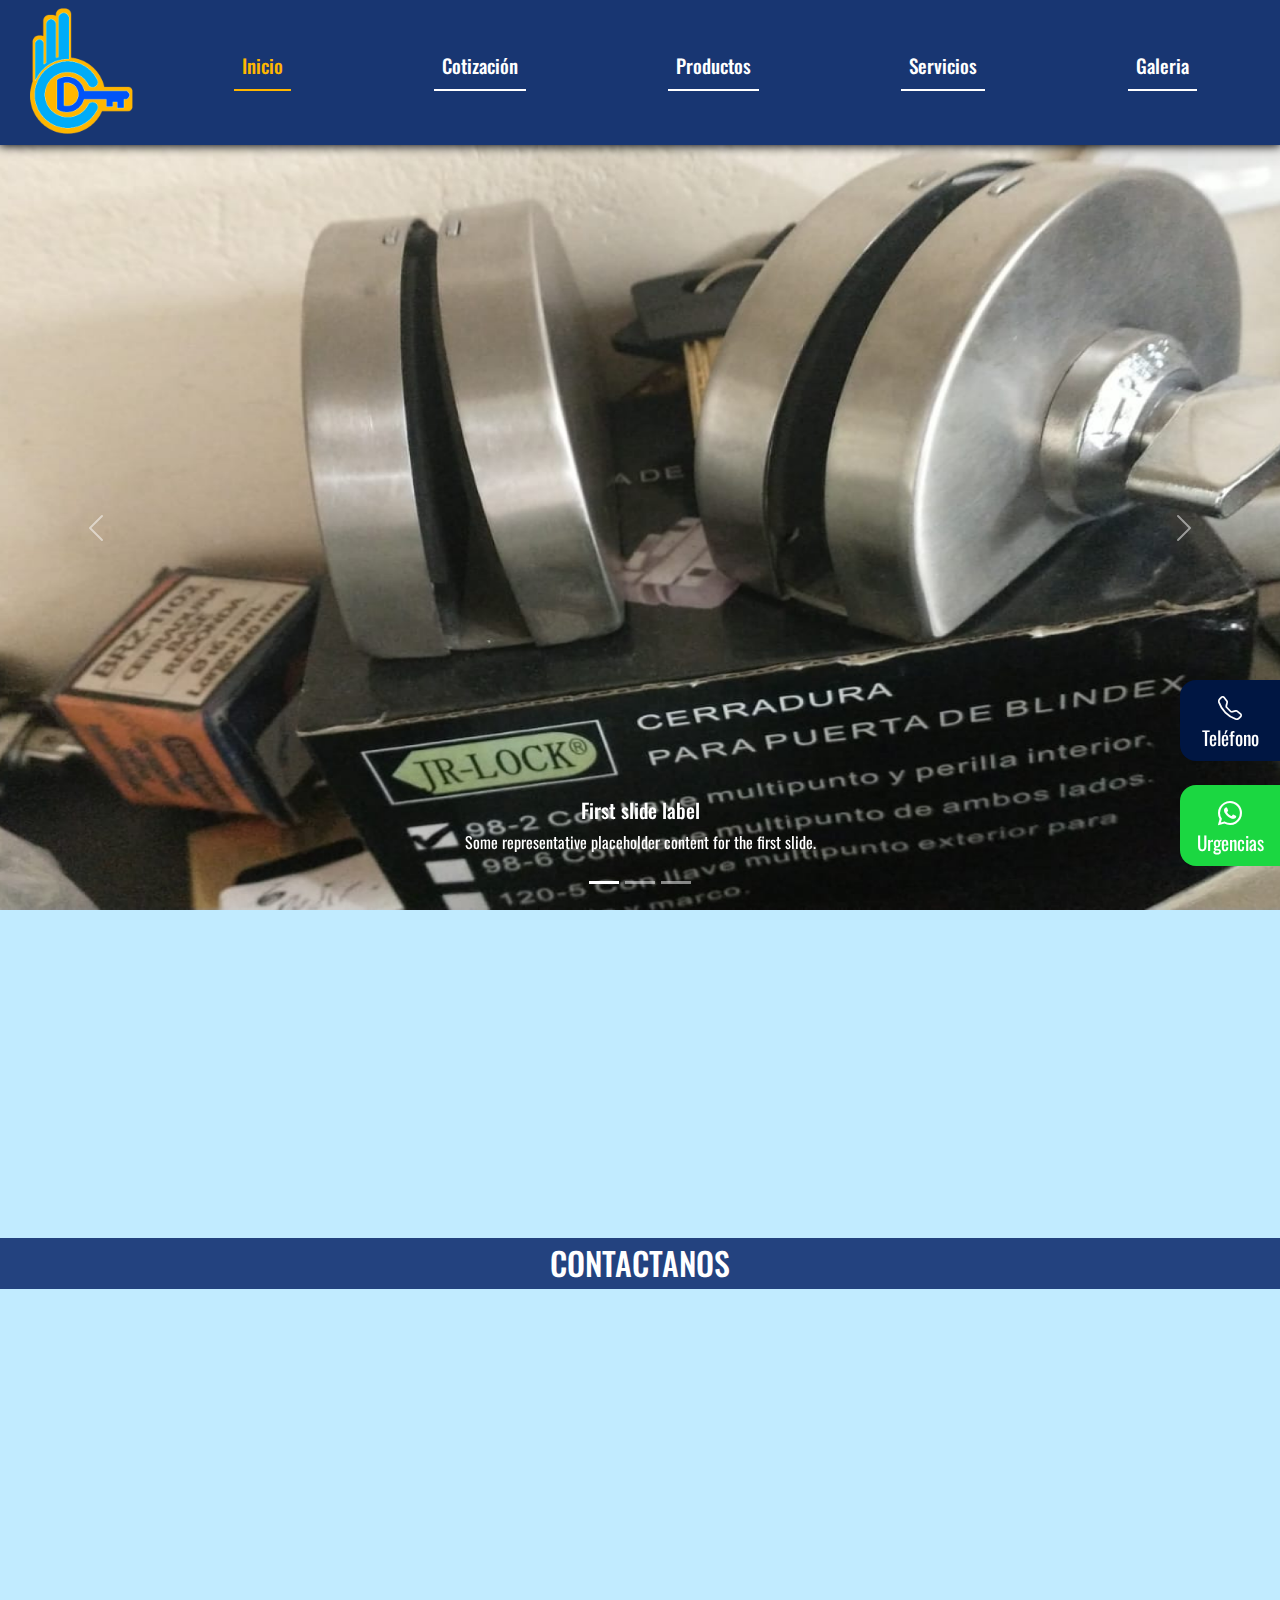
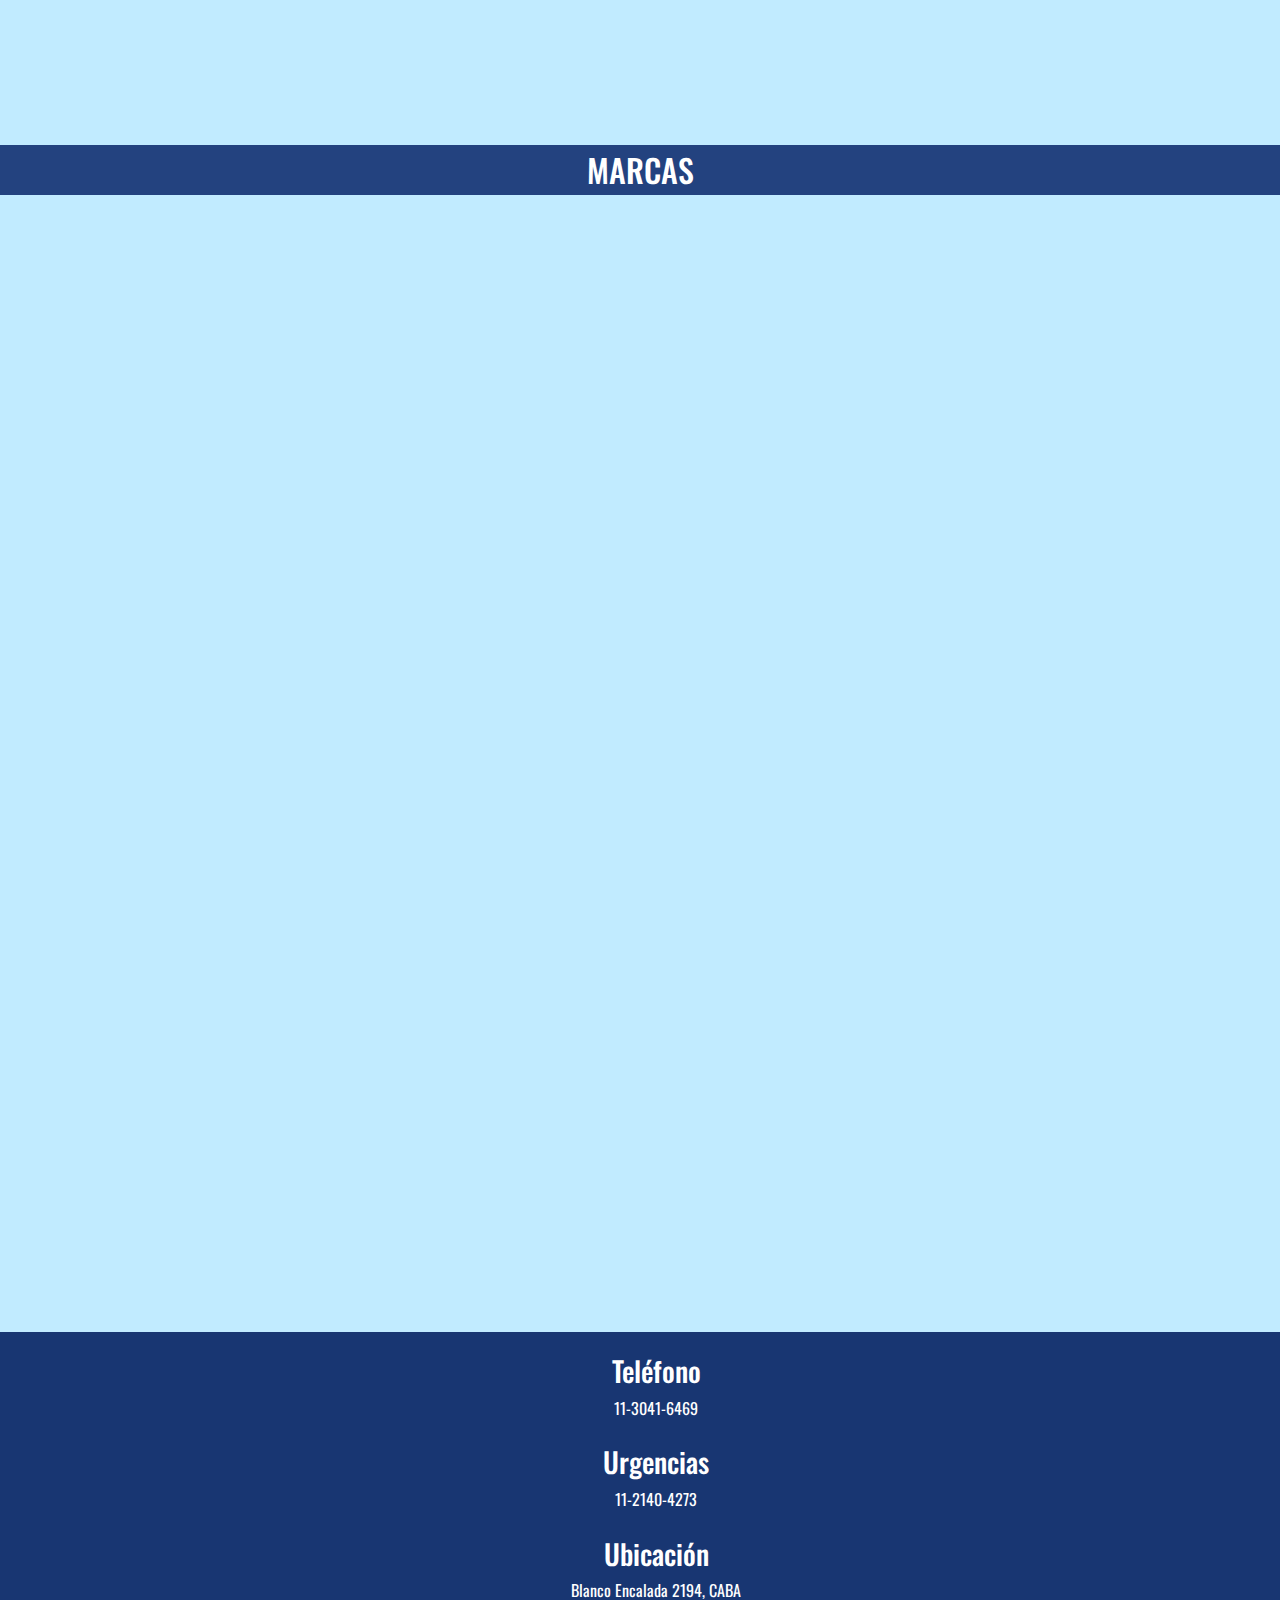
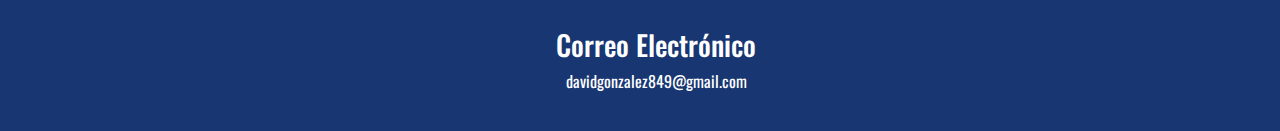
==== index.html @ 732ba593 "Index HTML+CSS+BOOTSTRAP" ====
<!DOCTYPE html>
<html lang="en">
<head>
    <meta charset="UTF-8">
    <meta http-equiv="X-UA-Compatible" content="IE=edge">
    <meta name="viewport" content="width=device-width, initial-scale=1.0">
    <link rel="stylesheet" href="https://cdn.jsdelivr.net/npm/bootstrap-icons@1.9.1/font/bootstrap-icons.css">
    <link rel="preconnect" href="https://fonts.googleapis.com">
    <link rel="preconnect" href="https://fonts.gstatic.com" crossorigin>
    <link href="https://fonts.googleapis.com/css2?family=Oswald:wght@200;300;400;500;600;700&display=swap" rel="stylesheet">
    <link href="https://unpkg.com/aos@2.3.1/dist/aos.css" rel="stylesheet">
    <link rel="stylesheet" href="https://cdn.jsdelivr.net/npm/bootstrap@5.2.0/dist/css/bootstrap.min.css">
    <link rel="stylesheet" href="./style/style.css">
    <title>Cerrajeria David - 24 hs</title>
</head>
<body>
    <!-- <header>
        <div class="nav container-fluid">
            <nav class="navbar row">
                <div class="navbar__logo col">
                    <a href="#">
                        <img src="./images/logocerrajeria.png" alt="Cerrajería David" class="logo">
                    </a>
                </div>
                <ul class="navbar__menu col">
                    <li class="navbar__menu__page"><a href="#">Inicio</a></li>
                    <li class="navbar__menu__page"><a href="./pages/cotizacion.html">Cotización</a></li>
                    <li class="navbar__menu__page"><a href="./pages/servicios.html">Servicios</a></li>
                    <li class="navbar__menu__page"><a href="./pages/productos.html">Productos</a></li>
                    <li class="navbar__menu__page"><a href="./pages/nosotros.html">Nosotros</a></li>
                </ul>
            </nav>
        </div>
    </header> -->
    <header>
        <nav class="navbar navbar-expand-md">
            <div class="container-fluid">
              <a class="navbar-brand" href="#"><img src="./images/logocerrajeria.png" alt="Cerrajería David" class="logo"></a>
              <button class="navbar-toggler" type="button" data-bs-toggle="collapse" data-bs-target="#navbarNavDropdown" aria-controls="navbarNavDropdown" aria-expanded="false" aria-label="Toggle navigation">
                <span class="navbar-toggler-icon"></span>
              </button>
              <div class="collapse navbar-collapse" id="navbarNavDropdown">
                <ul class="navbar-nav">
                  <li class="nav-item">
                    <a class="nav-link active" aria-current="page" href="#">Inicio</a>
                  </li>
                  <li class="nav-item">
                    <a class="nav-link" href="./pages/cotizacion.html">Cotización</a>
                  </li>
                  <li class="nav-item">
                    <a class="nav-link" href="./pages/productos.html">Productos</a>
                  </li>
                  <li class="nav-item">
                    <a class="nav-link" href="./pages/servicios.html">Servicios</a>
                  </li>
                  <li class="nav-item">
                    <a class="nav-link" href="./pages/galeria.html">Galeria</a>
                  </li>
                </ul>
              </div>
            </div>
          </nav>
    </header>
    <main>
        <section class="carousel">
            <div id="carouselExampleCaptions" class="carousel slide" data-bs-ride="false">
                <div class="carousel-indicators">
                  <button type="button" data-bs-target="#carouselExampleCaptions" data-bs-slide-to="0" class="active" aria-current="true" aria-label="Slide 1"></button>
                  <button type="button" data-bs-target="#carouselExampleCaptions" data-bs-slide-to="1" aria-label="Slide 2"></button>
                  <button type="button" data-bs-target="#carouselExampleCaptions" data-bs-slide-to="2" aria-label="Slide 3"></button>
                </div>
                <div class="carousel-inner">
                  <div class="carousel-item active">
                    <img src="images/carusel/31ce869d-6e0a-422e-ae7e-6463f1e9012f 1.png" class="d-block w-100" alt="...">
                    <div class="carousel-caption d-none d-md-block">
                      <h5>First slide label</h5>
                      <p>Some representative placeholder content for the first slide.</p>
                    </div>
                  </div>
                  <div class="carousel-item">
                    <img src="images/carusel/34c0dd21-78bc-46cf-afc0-7fc785d08052.jpg" class="d-block w-100" alt="...">
                    <div class="carousel-caption d-none d-md-block">
                      <h5>Second slide label</h5>
                      <p>Some representative placeholder content for the second slide.</p>
                    </div>
                  </div>
                  <div class="carousel-item">
                    <img src="images/carusel/d75dcbb4-cac7-40f7-a4ee-a76e5f45d73d.jpg" class="d-block w-100" alt="...">
                    <div class="carousel-caption d-none d-md-block">
                      <h5>Second slide label</h5>
                      <p>Some representative placeholder content for the second slide.</p>
                    </div>
                  </div>
                </div>
                <button class="carousel-control-prev" type="button" data-bs-target="#carouselExampleCaptions" data-bs-slide="prev">
                  <span class="carousel-control-prev-icon" aria-hidden="true"></span>
                  <span class="visually-hidden">Previous</span>
                </button>
                <button class="carousel-control-next" type="button" data-bs-target="#carouselExampleCaptions" data-bs-slide="next">
                  <span class="carousel-control-next-icon" aria-hidden="true"></span>
                  <span class="visually-hidden">Next</span>
                </button>
              </div>
        </section>

        <section class="cards">
            <article class="card" data-aos="fade-up">
                <h2 class="card__title">Cotización</h2>
                <i class="bi bi-cash-coin card__icon"></i>
                <p class="card__description">Pedinos una cotización para que nosotros podamos resolver tu problema.</p>
                <button class="btn">
                    <a href="./pages/cotizacion.html" class="card__button__link">Más Información +</a>
                </button>               
            </article>
            <article class="card" data-aos="fade-up">
                <h2 class="card__title">Servicios</h2>
                <i class="bi bi-tools card__icon"></i>
                <p class="card__description">Proveemos servicios de todo tipo, para solucionar cualquier problema que tengas.</p>
                <button class="btn">
                    <a href="./pages/servicios.html" class="card__button__link">Más Información +</a>
                </button>              
            </article>
            <article class="card" data-aos="fade-up">
                <h2 class="card__title">Productos</h2>
                <i class="bi bi-cart card__icon"></i>
                <p class="card__description">Contamos con los mejores productos, con la mas alta seguridad y las mejores marcas.</p>
                <button class="btn">
                    <a href="./pages/productos.html" class="card__button__link">Más Información +</a>
                </button>             
            </article>
        </section>

        <section class="contact">
            <h2 class="title">CONTACTANOS</h2>
            <article class="contact__map">
                <iframe src="https://www.google.com/maps/embed?pb=!1m18!1m12!1m3!1d1642.9114622773093!2d-58.45718883439331!3d-34.55803855530751!2m3!1f0!2f0!3f0!3m2!1i1024!2i768!4f13.1!3m3!1m2!1s0x95bcb42ca1fbe8bf%3A0xe9780bd6bdae7808!2sBlanco%20Encalada%202194%2C%20C1428DDH%20CABA!5e0!3m2!1ses!2sar!4v1657680683967!5m2!1ses!2sar" style="border:0;" allowfullscreen="" loading="lazy" referrerpolicy="no-referrer-when-downgrade"></iframe>
            </article>
            <section class="contact__info">    
                <article class="contact__info__contain" data-aos="fade-up">
                    <i class="bi bi-geo-alt contact__icon"></i>
                    <div>
                        <h3 class="contact__info__contain__title">Teléfono</h3>
                        <p class="contact__info__contain__description">11-3041-6469</p>
                    </div>
                </article>
                <article class="contact__info__contain" data-aos="fade-up">
                    <i class="bi bi-whatsapp contact__icon"></i>
                    <div>
                        <h3 class="contact__info__contain__title">Urgencias</h3>
                        <p class="contact__info__contain__description">11-2140-4273</p>
                    </div>
                </article>
                <article class="contact__info__contain" data-aos="fade-up">
                    <i class="bi bi-geo-alt contact__icon"></i>
                    <div>
                        <h3 class="contact__info__contain__title">Ubicación</h3>
                        <p class="contact__info__contain__description">davidgonzalez849@gmail.com</p>
                        </div>
                </article>
                <article class="contact__info__contain" data-aos="fade-up">
                    <i class="bi bi-envelope contact__icon"></i>
                    <div>
                        <h3 class="contact__info__contain__title">Correo Electrónico</h3>
                        <p class="contact__info__contain__description">davidgonzalez849@gmail.com</p>
                    </div>
                </article>
            </section>
        </section>

        <section class="brands">
            <h2 class="title">MARCAS</h2>
            <article data-aos="zoom-in">
                <img src="./images/brands/acytra.png" alt="Acytra" class="brands__image">
            </article>
            <article data-aos="zoom-in">
                <img src="./images/brands/andyf.png" alt="Andyf" class="brands__image">
            </article>
            <article data-aos="zoom-in">
                <img src="./images/brands/bloq.png" alt="8-Bloq" class="brands__image">
            </article>
            <article data-aos="zoom-in">
                <img src="./images/brands/bronzen.png" alt="Bronzen" class="brands__image">
            </article>
            <article data-aos="zoom-in">
                <img src="./images/brands/candex.png" alt="Candex" class="brands__image">
            </article>
            <article data-aos="zoom-in">
                <img src="./images/brands/catalano.png" alt="Catalano" class="brands__image">
            </article>
            <article data-aos="zoom-in">
                <img src="./images/brands/dac.png" alt="DAC" class="brands__image">
            </article>
            <article data-aos="zoom-in">
                <img src="./images/brands/gavetal.png" alt="Gavetal" class="brands__image">
            </article>
            <article data-aos="zoom-in">
                <img src="./images/brands/genericosimportados.png" alt="Genéricos Importados" class="brands__image">
            </article>
            <article data-aos="zoom-in">
                <img src="./images/brands/giaco.png" alt="Giaco" class="brands__image">
            </article>
            <article data-aos="zoom-in">
                <img src="./images/brands/jaque.png" alt="Jaque" class="brands__image">
            </article>
            <article data-aos="zoom-in">
                <img src="./images/brands/kallay.png" alt="Kallay" class="brands__image">
            </article>
            <article data-aos="zoom-in">
                <img src="./images/brands/lince.png" alt="Lince" class="brands__image">
            </article>
            <article data-aos="zoom-in">
                <img src="./images/brands/luber.png" alt="Luber" class="brands__image">
            </article>
            <article data-aos="zoom-in">
                <img src="./images/brands/mac.png" alt="MA.C" class="brands__image">
            </article>
            <article data-aos="zoom-in">
                <img src="./images/brands/merle.png" alt="Merle" class="brands__image">
            </article>
            <article data-aos="zoom-in">
                <img src="./images/brands/olaen.png" alt="Olaen" class="brands__image">
            </article>
            <article data-aos="zoom-in">
                <img src="./images/brands/olipe.png" alt="Olipe" class="brands__image">
           </article>
            <article data-aos="zoom-in">
                <img src="./images/brands/pampa.png" alt="Pampa" class="brands__image">
            </article>
            <article data-aos="zoom-in">
                <img src="./images/brands/papaiz.png" alt="Papaiz" class="brands__image">
            </article>
            <article data-aos="zoom-in">
                <img src="./images/brands/prive.png" alt="Prive" class="brands__image">
            </article>
            <article data-aos="zoom-in">
                <img src="./images/brands/roa.png" alt="Roa" class="brands__image">
            </article>
            <article data-aos="zoom-in">
                <img src="./images/brands/ryobi.png" alt="Ryobi" class="brands__image">
            </article>
            <article data-aos="zoom-in">
                <img src="./images/brands/sanjose.png" alt="San José" class="brands__image">
            </article>
            <article data-aos="zoom-in">
                <img src="./images/brands/sekur.png" alt="Sekur" class="brands__image">
            </article>
            <article data-aos="zoom-in">
                <img src="./images/brands/tabor.png" alt="Tabor" class="brands__image">
            </article>
            <article data-aos="zoom-in">
                <img src="./images/brands/tabos.png" alt="Tabos" class="brands__image">
            </article>
            <article data-aos="zoom-in">
                <img src="./images/brands/trabex.png" alt="Trabex" class="brands__image">
            </article>
            <article data-aos="zoom-in">
                <img src="./images/brands/trial.png" alt="Trial" class="brands__image">
            </article>
            <article data-aos="zoom-in">
                <img src="./images/brands/vanguardlock.png" alt="Vanguard-Lock" class="brands__image">
            </article>
            <article data-aos="zoom-in">
                <img src="./images/brands/yaltres.png" alt="Yaltres" class="brands__image">
            </article>
        </section>
        <div class="whatsapp">
            <a href="tel:1121404273" target="_blank" class="whatsapp__button">
                <div class="whatsapp__contain whatsapp__contain--tel">
                    <i class="bi bi-telephone whatsapp__icon"></i>
                    <p class="whatsapp__contain__text">Teléfono</p>
                </div>
            </a>
            <a href="https://api.whatsapp.com/send/?phone=541130416469" target="_blank" class="whatsapp__button">
                <div class="whatsapp__contain">
                    <i class="bi bi-whatsapp whatsapp__icon"></i>
                    <p class="whatsapp__contain__text">Urgencias</p>
                </div>
            </a>
        </div>
    </main>
    <footer class="footer">
        <img src="./images/logocerrajeria.png" alt="Cerrajeria David" class="footer__logo">
        <div class="footer__info">
            <ul class="footer__info__list">
                <li class="footer__info__list__elements">
                    <a href="tel:1121404273">
                        <h3>Teléfono</h3>
                        <p>11-3041-6469</p>
                    </a>
                </li>
                <li class="footer__info__list__elements">
                    <a href="https://api.whatsapp.com/send/?phone=541130416469">
                        <h3>Urgencias</h3>
                        <p>11-2140-4273</p>
                    </a>
                </li>
                <li class="footer__info__list__elements">
                    <h3>Ubicación</h3>
                    <p>Blanco Encalada 2194, CABA</p>
                </li>
                <li class="footer__info__list__elements">
                    <h3>Correo Electrónico</h3>
                    <p>davidgonzalez849@gmail.com</p>
                </li>
            </ul>
        </div>
</footer>
    <script src="https://unpkg.com/aos@2.3.1/dist/aos.js"></script>
    <script>
        AOS.init();
    </script>
    <script src="https://cdn.jsdelivr.net/npm/bootstrap@5.2.0/dist/js/bootstrap.bundle.min.js"></script>                       
</body>
</html>
---- style/style.css ----
*{
    margin: 0;
    padding: 0;
    box-sizing: border-box;
    font-family: 'Oswald', sans-serif;
    box-sizing: border-box;
}

a{
    text-decoration: none;
} 

ul{
    list-style: none;
}

main{
    background-color: #71d2ff70;
}

/* NAVBAR */

header{
    background-color: #183672;

    position: sticky;
    top: 0;

    z-index: 1000;
}

nav{
    height: 20vh;
    box-shadow: 0px 0px 10px 1px black;
}

.nav-link{
    display: flex;
    justify-content: center;

    color: white;
    font-size: 1.2rem;
    font-weight: 500;

    border-bottom: solid 2px white;

    transition: 0.3s;
}

.nav-link.active{
    color: #ffb600 !important; 
    border-bottom: solid 2px #ffb600;
}

.nav-link:active{
    color: #ffb600;
}

.nav-link:hover{
    color: #ffb600;
    border-bottom: solid 2px #ffb600;

    transform: scale(120%);
}

.navbar{
    display: flex;
    justify-content: center;
    align-items: center;

    width: 100%;
    height: auto;
    padding: 0;

    background-color: #183672;
}

.navbar-toggler{
    background-color: #71d2ff70;
    color: white;   
}

.navbar-nav{
    padding-bottom: 10px;
}

.logo{
    width: 20vw;
}

.navbar__menu__page a{
    color: white;
}

.navbar-collapse{
    transition: 0.5s;
}

/* CARDS */

.card{
    display: flex;
    flex-direction: column;
    justify-content: space-around;
    align-items: center;

    background-color: #1D4E89;
    color: white;
    text-align: center;

    width: 80%;
    height: 100%;
    margin: 10px;

    border-radius: 15px;
    border: solid #23427f 5px;
}

.cards{
    display: flex;
    flex-direction: column;
    justify-content: space-between;
    align-items: center;

    width: 100%;
}

.card__icon{
    font-size: 4rem;
}

.card__title{
    background-color: #23427f;
    width: 100%;

    border-top-right-radius: 10px;
    border-top-left-radius: 10px;
}   

/* BOTONES */
.btn a{
    color: white;
}

.btn{
    background-color: #23427f;
    
    padding: 5px;
    margin: 7px;

    border-style: none;
    border-radius: 5px;
    border: solid white 2px;

    transition: 0.3s;        
}

.btn:hover{
    background-color: #ffb600;
}

/* TITULOS */
.title{
    width: 100%;
    margin: 20px 0px;
    padding: 6px;

    background-color: #23427f;

    color: white;
    text-align: center;
}

/* MAPAS */

.contact__map{
    width: 100%;
}

.contact__map iframe{
    width: 100%;
    height: auto;
    margin-top: 10px;
    margin-bottom: 20px;
}

/* INFO CONTACTO */

.contact__info{
    display: flex;
    flex-direction: column;
    justify-content: center;
    align-items: center;
}

.contact__info__contain{
    color: white;
    background-color: #1D4E89;

    margin: 10px 10px;
    padding: 10px;
    width: 80vw;
    
    display: flex;
    align-items: center;

    border-radius: 10px;
    border: solid #23427f 5px;

    transition: 0.3s;
}

.contact__info__contain:hover{
    background-color: #23427f;
}

.contact__info__contain__description{
    margin: 0;
}

.contact__icon{
    font-size: 1.5rem;
    margin-right: 10px;
}

/* MARCAS */

.brands__image{
    width: 20vw;
    border-radius: 5px;
    box-shadow: 0px 0px 4px rgb(150, 150, 150);

    transition: 0.3s;
}

.brands__image:hover{
    transform: scale(110%);
}

.brands__name{
    color: black;
    font-size: 1.5rem;
    font-weight: 400;
}

.brands{
    display: flex;
    flex-wrap: wrap;
    justify-content: center;
}

.brands article{
    margin: 2vw;
}

/* FOOTER */

.footer{
    text-align: center;

    background-color: #183672;
    color: white;
    padding: 1vh;
}

.footer__info__list__elements{
    padding: 1vw;
}

.footer__info__list__elements a{
    color: white;
}

.footer__info__list__elements p{
    margin: 0;
}

.footer__logo{
    display: none;
}

/* WHATSAPP */

.whatsapp{
    width: 100px;
    position: fixed;
    right: 0;
    bottom: 10px;
    z-index: 1100;
}

.whatsapp__button{
    padding: 10px;

}

.whatsapp__contain{
    display: flex;
    flex-direction: column;
    justify-content: center;
    align-items: center;

    width: 100%;
    border-top-left-radius: 16px;
    border-bottom-left-radius: 16px;
    padding: 8px;

    background-color: #1bd741;

    color: white;
    font-size: 1.2rem;
    font-weight: 400;
}

.whatsapp__contain__text{
    margin: 0;
}

.whatsapp__contain--tel{
    background-color: #001642;
}

.whatsapp__icon{
    font-size: 1.5rem;
}

/* CAROUSEL */

.carousel{
    margin-bottom: 20px;
}

/* HEADER */

@media (min-width: 768px){
    .navbar-nav{
        width: 100%;

        display: flex;
        justify-content: space-around;
    }

    .logo{
        width: 15vh;
    }

    .carousel-item img{
        height: 85vh;
    }
}

@media (min-width: 1024px){
    .cards{
        display: flex;
        flex-direction: row;
    }

    .brands__image{
        width: 15vh;
    }

    .contact__info__contain{
        width: 40vw;
    }

    .contact__info{
        display: flex;

        flex-direction: row;
        flex-wrap: wrap;
    }
}
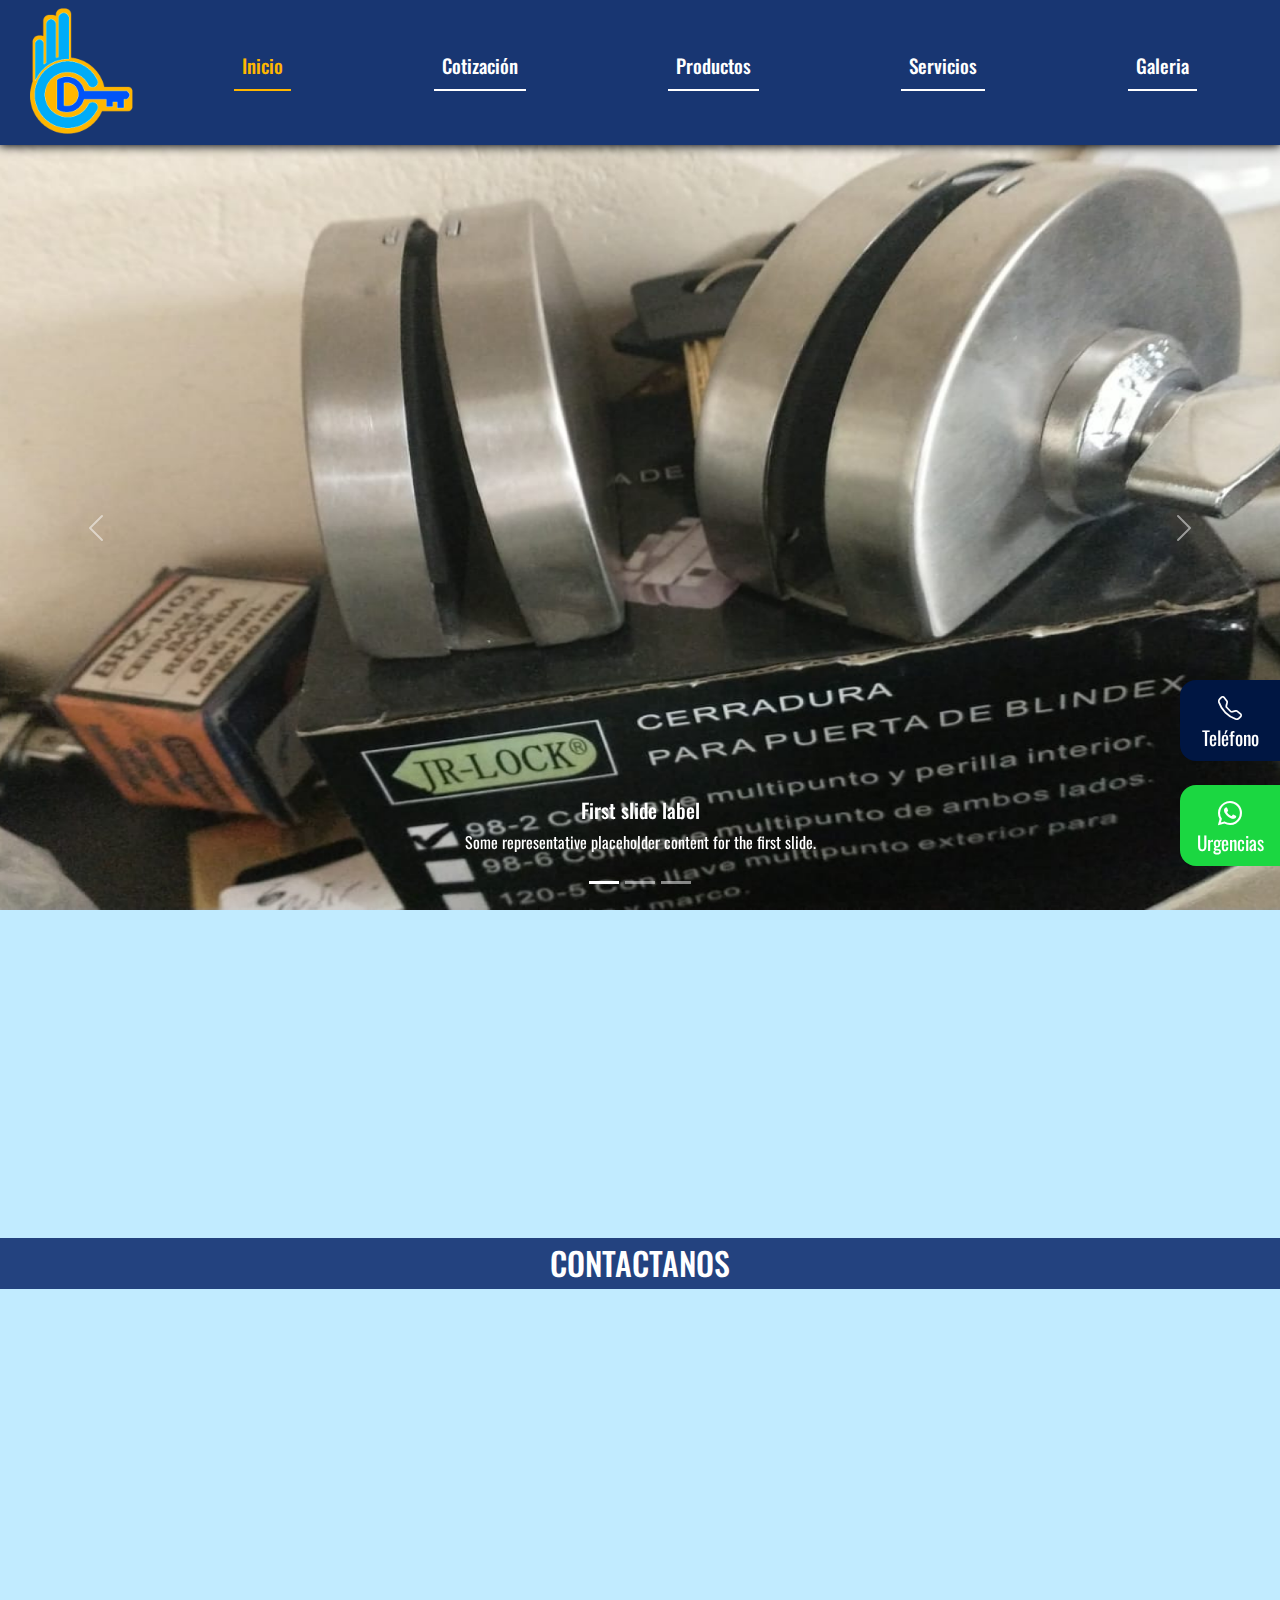
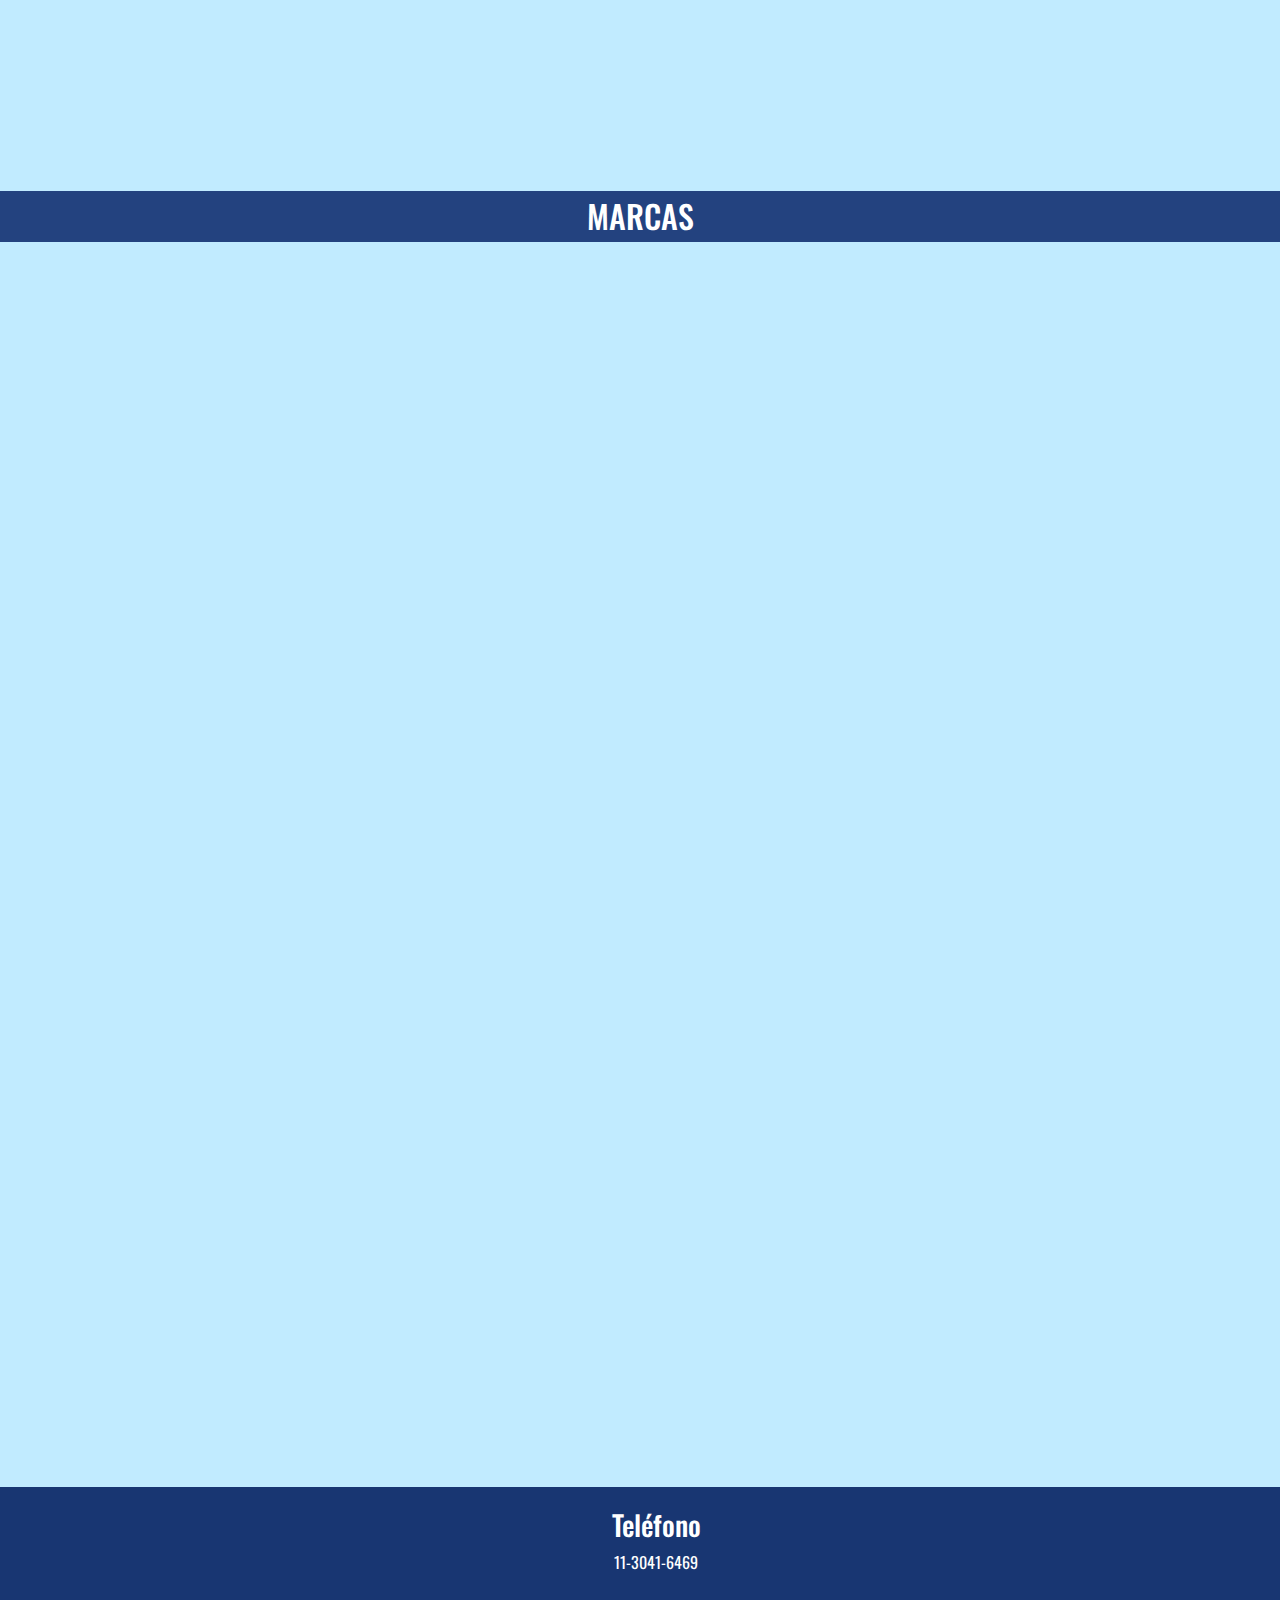
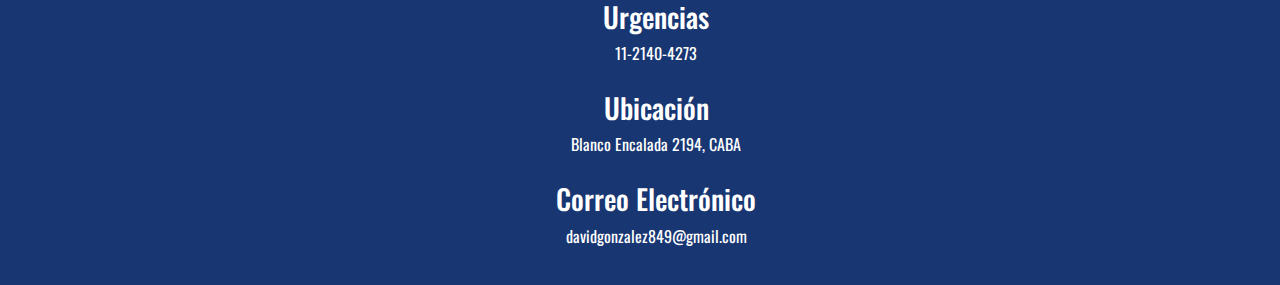
==== commit 5c184f8e: "Bootstrap Index Â+ Cotización" ====
--- a/index.html
+++ b/index.html
@@ -132,39 +132,43 @@
 
         <section class="contact">
             <h2 class="title">CONTACTANOS</h2>
-            <article class="contact__map">
-                <iframe src="https://www.google.com/maps/embed?pb=!1m18!1m12!1m3!1d1642.9114622773093!2d-58.45718883439331!3d-34.55803855530751!2m3!1f0!2f0!3f0!3m2!1i1024!2i768!4f13.1!3m3!1m2!1s0x95bcb42ca1fbe8bf%3A0xe9780bd6bdae7808!2sBlanco%20Encalada%202194%2C%20C1428DDH%20CABA!5e0!3m2!1ses!2sar!4v1657680683967!5m2!1ses!2sar" style="border:0;" allowfullscreen="" loading="lazy" referrerpolicy="no-referrer-when-downgrade"></iframe>
-            </article>
-            <section class="contact__info">    
-                <article class="contact__info__contain" data-aos="fade-up">
-                    <i class="bi bi-geo-alt contact__icon"></i>
-                    <div>
-                        <h3 class="contact__info__contain__title">Teléfono</h3>
-                        <p class="contact__info__contain__description">11-3041-6469</p>
-                    </div>
+            <div class="container-fluid">
+            <div class="row">
+                <article class="contact__map col-xl">
+                    <iframe src="https://www.google.com/maps/embed?pb=!1m18!1m12!1m3!1d1642.9114622773093!2d-58.45718883439331!3d-34.55803855530751!2m3!1f0!2f0!3f0!3m2!1i1024!2i768!4f13.1!3m3!1m2!1s0x95bcb42ca1fbe8bf%3A0xe9780bd6bdae7808!2sBlanco%20Encalada%202194%2C%20C1428DDH%20CABA!5e0!3m2!1ses!2sar!4v1657680683967!5m2!1ses!2sar" style="border:0;" allowfullscreen="" loading="lazy" referrerpolicy="no-referrer-when-downgrade"></iframe>
                 </article>
-                <article class="contact__info__contain" data-aos="fade-up">
-                    <i class="bi bi-whatsapp contact__icon"></i>
-                    <div>
-                        <h3 class="contact__info__contain__title">Urgencias</h3>
-                        <p class="contact__info__contain__description">11-2140-4273</p>
-                    </div>
-                </article>
-                <article class="contact__info__contain" data-aos="fade-up">
-                    <i class="bi bi-geo-alt contact__icon"></i>
-                    <div>
-                        <h3 class="contact__info__contain__title">Ubicación</h3>
-                        <p class="contact__info__contain__description">davidgonzalez849@gmail.com</p>
+                <section class="contact__info col-xl">    
+                    <article class="contact__info__contain" data-aos="fade-up">
+                        <i class="bi bi-geo-alt contact__icon"></i>
+                        <div>
+                            <h3 class="contact__info__contain__title">Teléfono</h3>
+                            <p class="contact__info__contain__description">11-3041-6469</p>
                         </div>
-                </article>
-                <article class="contact__info__contain" data-aos="fade-up">
-                    <i class="bi bi-envelope contact__icon"></i>
-                    <div>
-                        <h3 class="contact__info__contain__title">Correo Electrónico</h3>
-                        <p class="contact__info__contain__description">davidgonzalez849@gmail.com</p>
-                    </div>
-                </article>
-            </section>
+                    </article>
+                    <article class="contact__info__contain" data-aos="fade-up">
+                        <i class="bi bi-whatsapp contact__icon"></i>
+                        <div>
+                            <h3 class="contact__info__contain__title">Urgencias</h3>
+                            <p class="contact__info__contain__description">11-2140-4273</p>
+                        </div>
+                    </article>
+                    <article class="contact__info__contain" data-aos="fade-up">
+                        <i class="bi bi-geo-alt contact__icon"></i>
+                        <div>
+                            <h3 class="contact__info__contain__title">Ubicación</h3>
+                            <p class="contact__info__contain__description">davidgonzalez849@gmail.com</p>
+                            </div>
+                    </article>
+                    <article class="contact__info__contain" data-aos="fade-up">
+                        <i class="bi bi-envelope contact__icon"></i>
+                        <div>
+                            <h3 class="contact__info__contain__title">Correo Electrónico</h3>
+                            <p class="contact__info__contain__description">davidgonzalez849@gmail.com</p>
+                        </div>
+                    </article>
+                </section>
+            </div>
+            </div>
         </section>
 
         <section class="brands">
--- a/style/style.css
+++ b/style/style.css
@@ -169,6 +169,12 @@
 
     color: white;
     text-align: center;
+
+    transition: 1s;
+}
+
+.title:hover{
+    transform: scale(105%);
 }
 
 /* MAPAS */
@@ -330,9 +336,102 @@
     margin-bottom: 20px;
 }
 
-/* HEADER */
+
+/* COTIZACION */
+
+/* MAPA */
+
+.map{
+    width: 100%;
+}
+
+.map iframe{
+    width: 100%;
+}
+
+/* FORMULARIO */
+
+.formulario{
+    margin-bottom: 20px;
+}
+
+.formulario__image{
+    display: flex;
+    justify-content: center;
+}
+
+.formulario__contain{
+    display: flex;
+    flex-direction: column;
+    justify-content: center;
+}
+
+.formulario__contain div{
+    display: flex;
+    flex-direction: column;
+
+    margin: 5px 0px;
+}
+
+
+.formulario__contain__button{
+    color: white;
+    margin: 10px 0px;
+}
+
+label{
+    display: flex;
+    justify-content: center;
+
+    color: #001642;
+    font-size: 1.3rem;
+    font-weight: 400;
+}
+
+input{
+    border-radius: 5px;
+    border: 3px #001642 solid;
+
+    background-color: #bedbff;
+
+    height: 10vh;
+}
+
+textarea{
+    border-radius: 5px;
+    border: 3px #001642 solid;
+
+    background-color: #bedbff;
+
+    height: 30vh;
+}
+
+input::placeholder{
+    color: #001642;
+}
+
+textarea::placeholder{
+    color: #001642;
+}
+
+input:hover{
+    background-color: #81baff;
+    box-shadow: 1px 1px 5px 1px black;
+    border-style: none;
+}
+
+textarea:hover{
+    background-color: #81baff;
+    box-shadow: 1px 1px 5px 1px black;
+    border-style: none;
+}
+
+
 
 @media (min-width: 768px){
+    
+    /* HEADER */
+
     .navbar-nav{
         width: 100%;
 
@@ -344,19 +443,32 @@
         width: 15vh;
     }
 
+    /* CAROUSEL */
+
     .carousel-item img{
         height: 85vh;
     }
 }
 
 @media (min-width: 1024px){
+
+    /* CARDS */
+
     .cards{
         display: flex;
         flex-direction: row;
     }
 
+    /* MARCAS */
+
     .brands__image{
-        width: 15vh;
+        width: 17vh;
+    }
+
+    /* CONTACTO */
+
+    .contact__map iframe{
+        height: 100%;
     }
 
     .contact__info__contain{
@@ -369,6 +481,22 @@
         flex-direction: row;
         flex-wrap: wrap;
     }
-}
-
-
+
+    /* COTIZACION */
+
+    .container__ta__btn{
+        display: flex;
+        
+    }
+
+    input{
+        height: 8vh;
+    }
+
+    .formulario__contain__button{
+        width: 30%;
+    }
+    
+}
+
+
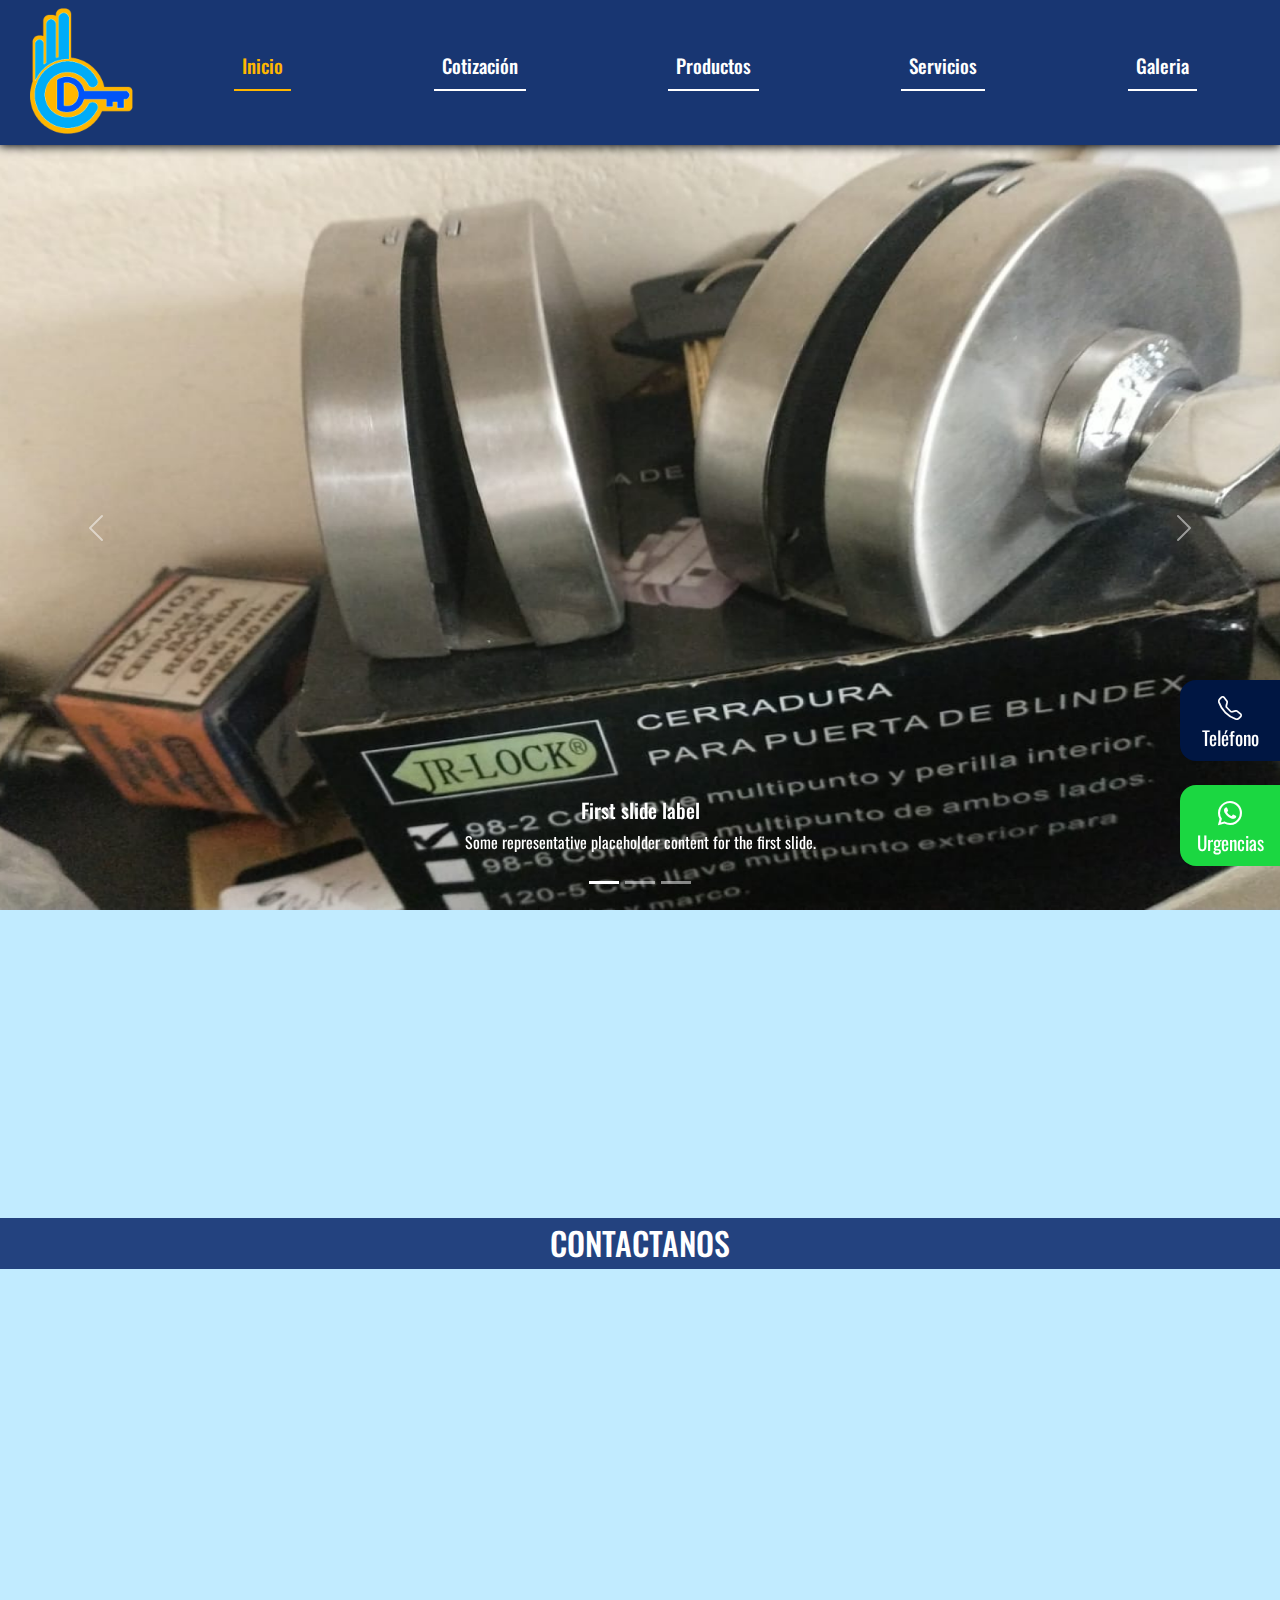
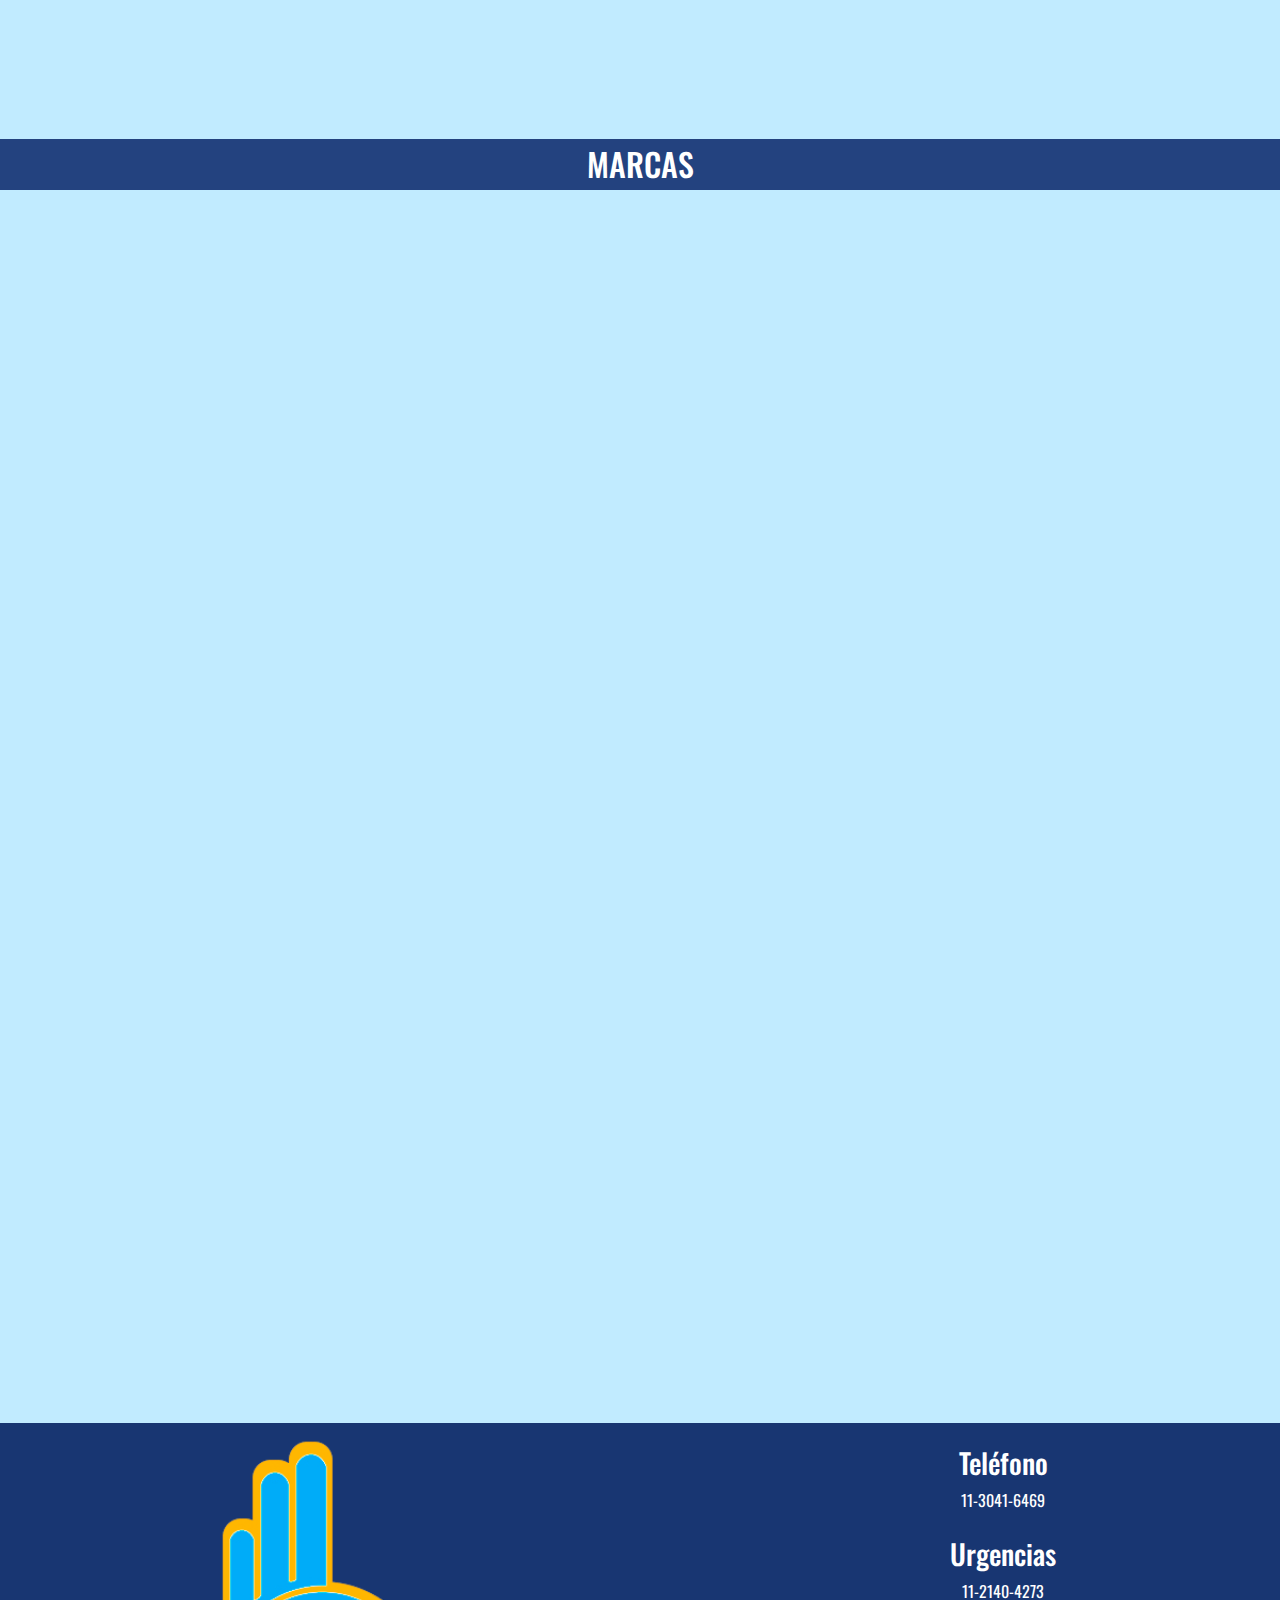
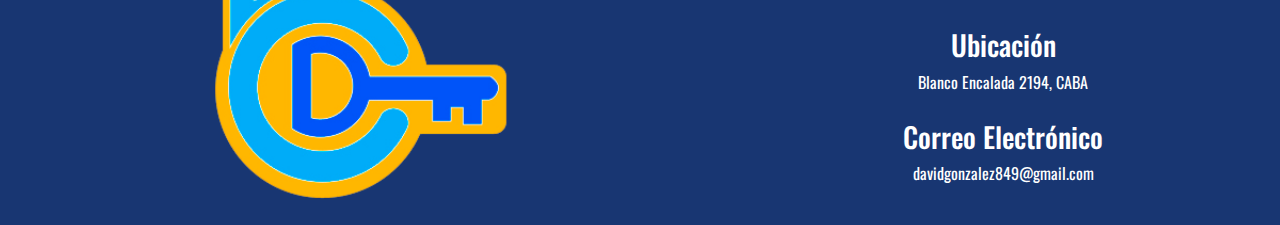
==== commit b0ed86fb: "Sass aplicado" ====
--- a/index.html
+++ b/index.html
@@ -308,7 +308,7 @@
                 </li>
             </ul>
         </div>
-</footer>
+    </footer>
     <script src="https://unpkg.com/aos@2.3.1/dist/aos.js"></script>
     <script>
         AOS.init();
--- a/style/style.css
+++ b/style/style.css
@@ -1,502 +1,403 @@
-*{
-    margin: 0;
-    padding: 0;
-    box-sizing: border-box;
-    font-family: 'Oswald', sans-serif;
-    box-sizing: border-box;
-}
-
-a{
-    text-decoration: none;
-} 
-
-ul{
-    list-style: none;
-}
-
-main{
-    background-color: #71d2ff70;
-}
-
-/* NAVBAR */
-
-header{
-    background-color: #183672;
-
-    position: sticky;
-    top: 0;
-
-    z-index: 1000;
-}
-
-nav{
-    height: 20vh;
-    box-shadow: 0px 0px 10px 1px black;
-}
-
-.nav-link{
+* {
+  margin: 0;
+  padding: 0;
+  box-sizing: border-box;
+  font-family: "Oswald", sans-serif;
+  box-sizing: border-box;
+}
+
+a {
+  text-decoration: none;
+}
+
+ul {
+  list-style: none;
+}
+
+main {
+  background-color: rgba(113, 210, 255, 0.4392156863);
+}
+
+header {
+  background-color: #183672;
+  position: sticky;
+  top: 0;
+  z-index: 1000;
+}
+
+nav {
+  height: 20vh;
+  box-shadow: 0px 0px 10px 1px black;
+}
+
+.navbar {
+  display: flex;
+  justify-content: center;
+  align-items: center;
+  width: 100%;
+  height: auto;
+  padding: 0;
+  background-color: #183672;
+}
+.navbar-toggler {
+  background-color: #001642;
+  color: #ffb600;
+}
+.navbar-toggler-icon {
+  background-image: url("data:image/svg+xml,%3csvg xmlns='http://www.w3.org/2000/svg' viewBox='0 0 30 30'%3e%3cpath stroke='rgba%280252, 182, 0, 100.55%29' stroke-linecap='round' stroke-miterlimit='10' stroke-width='2' d='M4 7h22M4 15h22M4 23h22'/%3e%3c/svg%3e");
+}
+.navbar-nav {
+  padding-bottom: 10px;
+}
+.navbar__menu__page a {
+  color: white;
+}
+.navbar-collapse {
+  transition: 0.5s;
+}
+
+.nav-link {
+  display: flex;
+  justify-content: center;
+  color: white;
+  font-size: 1.2rem;
+  font-weight: 500;
+  border-bottom: solid 2px white;
+  transition: 0.3s;
+}
+.nav-link.active {
+  color: #ffb600 !important;
+  border-bottom: solid 2px #ffb600;
+}
+.nav-link:active {
+  color: #ffb600;
+}
+.nav-link:hover {
+  color: #ffb600;
+  border-bottom: solid 2px #ffb600;
+  transform: scale(120%);
+}
+
+.logo {
+  width: 20vw;
+}
+
+@media (min-width: 768px) {
+  .navbar-nav {
+    width: 100%;
     display: flex;
-    justify-content: center;
-
-    color: white;
-    font-size: 1.2rem;
-    font-weight: 500;
-
-    border-bottom: solid 2px white;
-
-    transition: 0.3s;
-}
-
-.nav-link.active{
-    color: #ffb600 !important; 
-    border-bottom: solid 2px #ffb600;
-}
-
-.nav-link:active{
-    color: #ffb600;
-}
-
-.nav-link:hover{
-    color: #ffb600;
-    border-bottom: solid 2px #ffb600;
-
-    transform: scale(120%);
-}
-
-.navbar{
+    justify-content: space-around;
+  }
+  .logo {
+    width: 15vh;
+  }
+}
+.footer {
+  text-align: center;
+  background-color: #183672;
+  color: white;
+  padding: 1vh;
+}
+.footer__logo {
+  display: none;
+}
+.footer__info__list__elements {
+  padding: 1vw;
+}
+.footer__info__list__elements a {
+  color: white;
+}
+.footer__info__list__elements p {
+  margin: 0;
+}
+
+@media (min-width: 768px) {
+  .footer {
     display: flex;
-    justify-content: center;
-    align-items: center;
-
-    width: 100%;
-    height: auto;
-    padding: 0;
-
-    background-color: #183672;
-}
-
-.navbar-toggler{
-    background-color: #71d2ff70;
-    color: white;   
-}
-
-.navbar-nav{
-    padding-bottom: 10px;
-}
-
-.logo{
-    width: 20vw;
-}
-
-.navbar__menu__page a{
-    color: white;
-}
-
-.navbar-collapse{
-    transition: 0.5s;
-}
-
-/* CARDS */
-
-.card{
-    display: flex;
-    flex-direction: column;
     justify-content: space-around;
     align-items: center;
-
-    background-color: #1D4E89;
-    color: white;
-    text-align: center;
-
-    width: 80%;
+  }
+  .footer__logo {
+    display: block;
+    width: 30vw;
     height: 100%;
-    margin: 10px;
-
-    border-radius: 15px;
-    border: solid #23427f 5px;
-}
-
-.cards{
+  }
+}
+.contact__map {
+  width: 100%;
+}
+.contact__map iframe {
+  width: 100%;
+  height: auto;
+  margin-top: 10px;
+  margin-bottom: 20px;
+}
+.contact__info {
+  display: flex;
+  flex-direction: column;
+  justify-content: center;
+  align-items: center;
+}
+.contact__info__contain {
+  color: white;
+  background-color: #1D4E89;
+  margin: 10px 10px;
+  padding: 10px;
+  width: 80vw;
+  display: flex;
+  align-items: center;
+  border-radius: 10px;
+  border: solid #23427f 5px;
+  transition: 0.3s;
+}
+.contact__info__contain__description {
+  margin: 0;
+}
+.contact__info__contain:hover {
+  background-color: #23427f;
+}
+.contact__icon {
+  font-size: 1.5rem;
+  margin-right: 10px;
+}
+
+@media (min-width: 1024px) {
+  .contact__map iframe {
+    height: 100%;
+  }
+  .contact__info {
     display: flex;
-    flex-direction: column;
-    justify-content: space-between;
-    align-items: center;
-
-    width: 100%;
-}
-
-.card__icon{
-    font-size: 4rem;
-}
-
-.card__title{
-    background-color: #23427f;
-    width: 100%;
-
-    border-top-right-radius: 10px;
-    border-top-left-radius: 10px;
-}   
-
-/* BOTONES */
-.btn a{
-    color: white;
-}
-
-.btn{
-    background-color: #23427f;
-    
-    padding: 5px;
-    margin: 7px;
-
-    border-style: none;
-    border-radius: 5px;
-    border: solid white 2px;
-
-    transition: 0.3s;        
-}
-
-.btn:hover{
-    background-color: #ffb600;
-}
-
-/* TITULOS */
-.title{
-    width: 100%;
-    margin: 20px 0px;
-    padding: 6px;
-
-    background-color: #23427f;
-
-    color: white;
-    text-align: center;
-
-    transition: 1s;
-}
-
-.title:hover{
-    transform: scale(105%);
-}
-
-/* MAPAS */
-
-.contact__map{
-    width: 100%;
-}
-
-.contact__map iframe{
-    width: 100%;
-    height: auto;
-    margin-top: 10px;
-    margin-bottom: 20px;
-}
-
-/* INFO CONTACTO */
-
-.contact__info{
+    flex-direction: row;
+    flex-wrap: wrap;
+  }
+  .contact__info__contain {
+    width: 40vw;
+  }
+}
+.formulario {
+  margin-bottom: 20px;
+}
+.formulario__image {
+  display: flex;
+  justify-content: center;
+}
+.formulario__contain {
+  display: flex;
+  flex-direction: column;
+  justify-content: center;
+}
+.formulario__contain div {
+  display: flex;
+  flex-direction: column;
+  margin: 5px 0px;
+}
+.formulario__contain__button {
+  color: white;
+  margin: 10px 0px;
+}
+
+@media (min-width: 1024px) {
+  .formulario__contain__button {
+    width: 30%;
+  }
+}
+.title {
+  width: 100%;
+  padding: 6px;
+  background-color: #23427f;
+  color: white;
+  text-align: center;
+  transition: 1s;
+}
+.title:hover {
+  transform: scale(105%);
+}
+
+.btn {
+  background-color: #23427f;
+  padding: 5px;
+  margin: 7px;
+  border-style: none;
+  border-radius: 5px;
+  border: solid white 2px;
+  transition: 0.3s;
+}
+.btn a {
+  color: white;
+}
+.btn:hover {
+  background-color: #ffb600;
+}
+
+.cards {
+  display: flex;
+  flex-direction: column;
+  justify-content: space-between;
+  align-items: center;
+  width: 100%;
+}
+
+.card {
+  display: flex;
+  flex-direction: column;
+  justify-content: space-around;
+  align-items: center;
+  background-color: #1D4E89;
+  color: white;
+  text-align: center;
+  width: 80%;
+  height: 100%;
+  margin: 10px;
+  border-radius: 15px;
+  border: solid #23427f 5px;
+}
+.card__icon {
+  font-size: 4rem;
+}
+.card__title {
+  background-color: #23427f;
+  width: 100%;
+  border-top-right-radius: 10px;
+  border-top-left-radius: 10px;
+}
+
+@media (min-width: 1024px) {
+  .cards {
     display: flex;
-    flex-direction: column;
-    justify-content: center;
-    align-items: center;
-}
-
-.contact__info__contain{
-    color: white;
-    background-color: #1D4E89;
-
-    margin: 10px 10px;
-    padding: 10px;
-    width: 80vw;
-    
+    flex-direction: row;
+  }
+}
+.whatsapp {
+  width: 100px;
+  position: fixed;
+  right: 0;
+  bottom: 10px;
+  z-index: 1100;
+}
+.whatsapp__button {
+  padding: 10px;
+}
+.whatsapp__contain {
+  display: flex;
+  flex-direction: column;
+  justify-content: center;
+  align-items: center;
+  width: 100%;
+  border-top-left-radius: 16px;
+  border-bottom-left-radius: 16px;
+  padding: 8px;
+  background-color: #1bd741;
+  color: white;
+  font-size: 1.2rem;
+  font-weight: 400;
+  transition: 0.5s;
+}
+.whatsapp__contain__text {
+  margin: 0;
+}
+.whatsapp__contain--tel {
+  background-color: #001642;
+}
+.whatsapp__contain:hover {
+  transform: scale(125%);
+}
+.whatsapp__icon {
+  font-size: 1.5rem;
+}
+
+.brands {
+  display: flex;
+  flex-wrap: wrap;
+  justify-content: center;
+}
+.brands article {
+  margin: 2vw;
+}
+.brands__image {
+  width: 20vw;
+  border-radius: 5px;
+  box-shadow: 0px 0px 4px rgb(150, 150, 150);
+  transition: 0.3s;
+}
+.brands__image:hover {
+  transform: scale(110%);
+}
+.brands__name {
+  color: black;
+  font-size: 1.5rem;
+  font-weight: 400;
+}
+
+@media (min-width: 1024px) {
+  .brands__image {
+    width: 17vh;
+  }
+}
+.carousel {
+  margin-bottom: 20px;
+}
+
+@media (min-width: 768px) {
+  .carousel-item img {
+    height: 85vh;
+  }
+}
+.map {
+  width: 100%;
+}
+.map iframe {
+  width: 100%;
+}
+
+input {
+  border-radius: 5px;
+  border: 3px #001642 solid;
+  background-color: #bedbff;
+  height: 6vh;
+}
+input::placeholder {
+  color: #001642;
+  padding: 10px;
+}
+input:hover {
+  background-color: #81baff;
+  box-shadow: 1px 1px 5px 1px black;
+  border-style: none;
+}
+
+@media (min-width: 1024px) {
+  input {
+    height: 5vh;
+  }
+}
+label {
+  display: flex;
+  justify-content: center;
+  color: #001642;
+  font-size: 1.3rem;
+  font-weight: 400;
+}
+
+textarea {
+  border-radius: 5px;
+  border: 3px #001642 solid;
+  background-color: #bedbff;
+  height: 18vh;
+}
+textarea::placeholder {
+  color: #001642;
+  padding: 10px;
+}
+textarea:hover {
+  background-color: #81baff;
+  box-shadow: 1px 1px 5px 1px black;
+  border-style: none;
+}
+
+@media (min-width: 1024px) {
+  .container__ta__btn {
     display: flex;
-    align-items: center;
-
-    border-radius: 10px;
-    border: solid #23427f 5px;
-
-    transition: 0.3s;
-}
-
-.contact__info__contain:hover{
-    background-color: #23427f;
-}
-
-.contact__info__contain__description{
-    margin: 0;
-}
-
-.contact__icon{
-    font-size: 1.5rem;
-    margin-right: 10px;
-}
-
-/* MARCAS */
-
-.brands__image{
-    width: 20vw;
-    border-radius: 5px;
-    box-shadow: 0px 0px 4px rgb(150, 150, 150);
-
-    transition: 0.3s;
-}
-
-.brands__image:hover{
-    transform: scale(110%);
-}
-
-.brands__name{
-    color: black;
-    font-size: 1.5rem;
-    font-weight: 400;
-}
-
-.brands{
-    display: flex;
-    flex-wrap: wrap;
-    justify-content: center;
-}
-
-.brands article{
-    margin: 2vw;
-}
-
-/* FOOTER */
-
-.footer{
-    text-align: center;
-
-    background-color: #183672;
-    color: white;
-    padding: 1vh;
-}
-
-.footer__info__list__elements{
-    padding: 1vw;
-}
-
-.footer__info__list__elements a{
-    color: white;
-}
-
-.footer__info__list__elements p{
-    margin: 0;
-}
-
-.footer__logo{
-    display: none;
-}
-
-/* WHATSAPP */
-
-.whatsapp{
-    width: 100px;
-    position: fixed;
-    right: 0;
-    bottom: 10px;
-    z-index: 1100;
-}
-
-.whatsapp__button{
-    padding: 10px;
-
-}
-
-.whatsapp__contain{
-    display: flex;
-    flex-direction: column;
-    justify-content: center;
-    align-items: center;
-
-    width: 100%;
-    border-top-left-radius: 16px;
-    border-bottom-left-radius: 16px;
-    padding: 8px;
-
-    background-color: #1bd741;
-
-    color: white;
-    font-size: 1.2rem;
-    font-weight: 400;
-}
-
-.whatsapp__contain__text{
-    margin: 0;
-}
-
-.whatsapp__contain--tel{
-    background-color: #001642;
-}
-
-.whatsapp__icon{
-    font-size: 1.5rem;
-}
-
-/* CAROUSEL */
-
-.carousel{
-    margin-bottom: 20px;
-}
-
-
-/* COTIZACION */
-
-/* MAPA */
-
-.map{
-    width: 100%;
-}
-
-.map iframe{
-    width: 100%;
-}
-
-/* FORMULARIO */
-
-.formulario{
-    margin-bottom: 20px;
-}
-
-.formulario__image{
-    display: flex;
-    justify-content: center;
-}
-
-.formulario__contain{
-    display: flex;
-    flex-direction: column;
-    justify-content: center;
-}
-
-.formulario__contain div{
-    display: flex;
-    flex-direction: column;
-
-    margin: 5px 0px;
-}
-
-
-.formulario__contain__button{
-    color: white;
-    margin: 10px 0px;
-}
-
-label{
-    display: flex;
-    justify-content: center;
-
-    color: #001642;
-    font-size: 1.3rem;
-    font-weight: 400;
-}
-
-input{
-    border-radius: 5px;
-    border: 3px #001642 solid;
-
-    background-color: #bedbff;
-
-    height: 10vh;
-}
-
-textarea{
-    border-radius: 5px;
-    border: 3px #001642 solid;
-
-    background-color: #bedbff;
-
-    height: 30vh;
-}
-
-input::placeholder{
-    color: #001642;
-}
-
-textarea::placeholder{
-    color: #001642;
-}
-
-input:hover{
-    background-color: #81baff;
-    box-shadow: 1px 1px 5px 1px black;
-    border-style: none;
-}
-
-textarea:hover{
-    background-color: #81baff;
-    box-shadow: 1px 1px 5px 1px black;
-    border-style: none;
-}
-
-
-
-@media (min-width: 768px){
-    
-    /* HEADER */
-
-    .navbar-nav{
-        width: 100%;
-
-        display: flex;
-        justify-content: space-around;
-    }
-
-    .logo{
-        width: 15vh;
-    }
-
-    /* CAROUSEL */
-
-    .carousel-item img{
-        height: 85vh;
-    }
-}
-
-@media (min-width: 1024px){
-
-    /* CARDS */
-
-    .cards{
-        display: flex;
-        flex-direction: row;
-    }
-
-    /* MARCAS */
-
-    .brands__image{
-        width: 17vh;
-    }
-
-    /* CONTACTO */
-
-    .contact__map iframe{
-        height: 100%;
-    }
-
-    .contact__info__contain{
-        width: 40vw;
-    }
-
-    .contact__info{
-        display: flex;
-
-        flex-direction: row;
-        flex-wrap: wrap;
-    }
-
-    /* COTIZACION */
-
-    .container__ta__btn{
-        display: flex;
-        
-    }
-
-    input{
-        height: 8vh;
-    }
-
-    .formulario__contain__button{
-        width: 30%;
-    }
-    
-}
-
-
+  }
+}
+
+/*# sourceMappingURL=style.css.map */
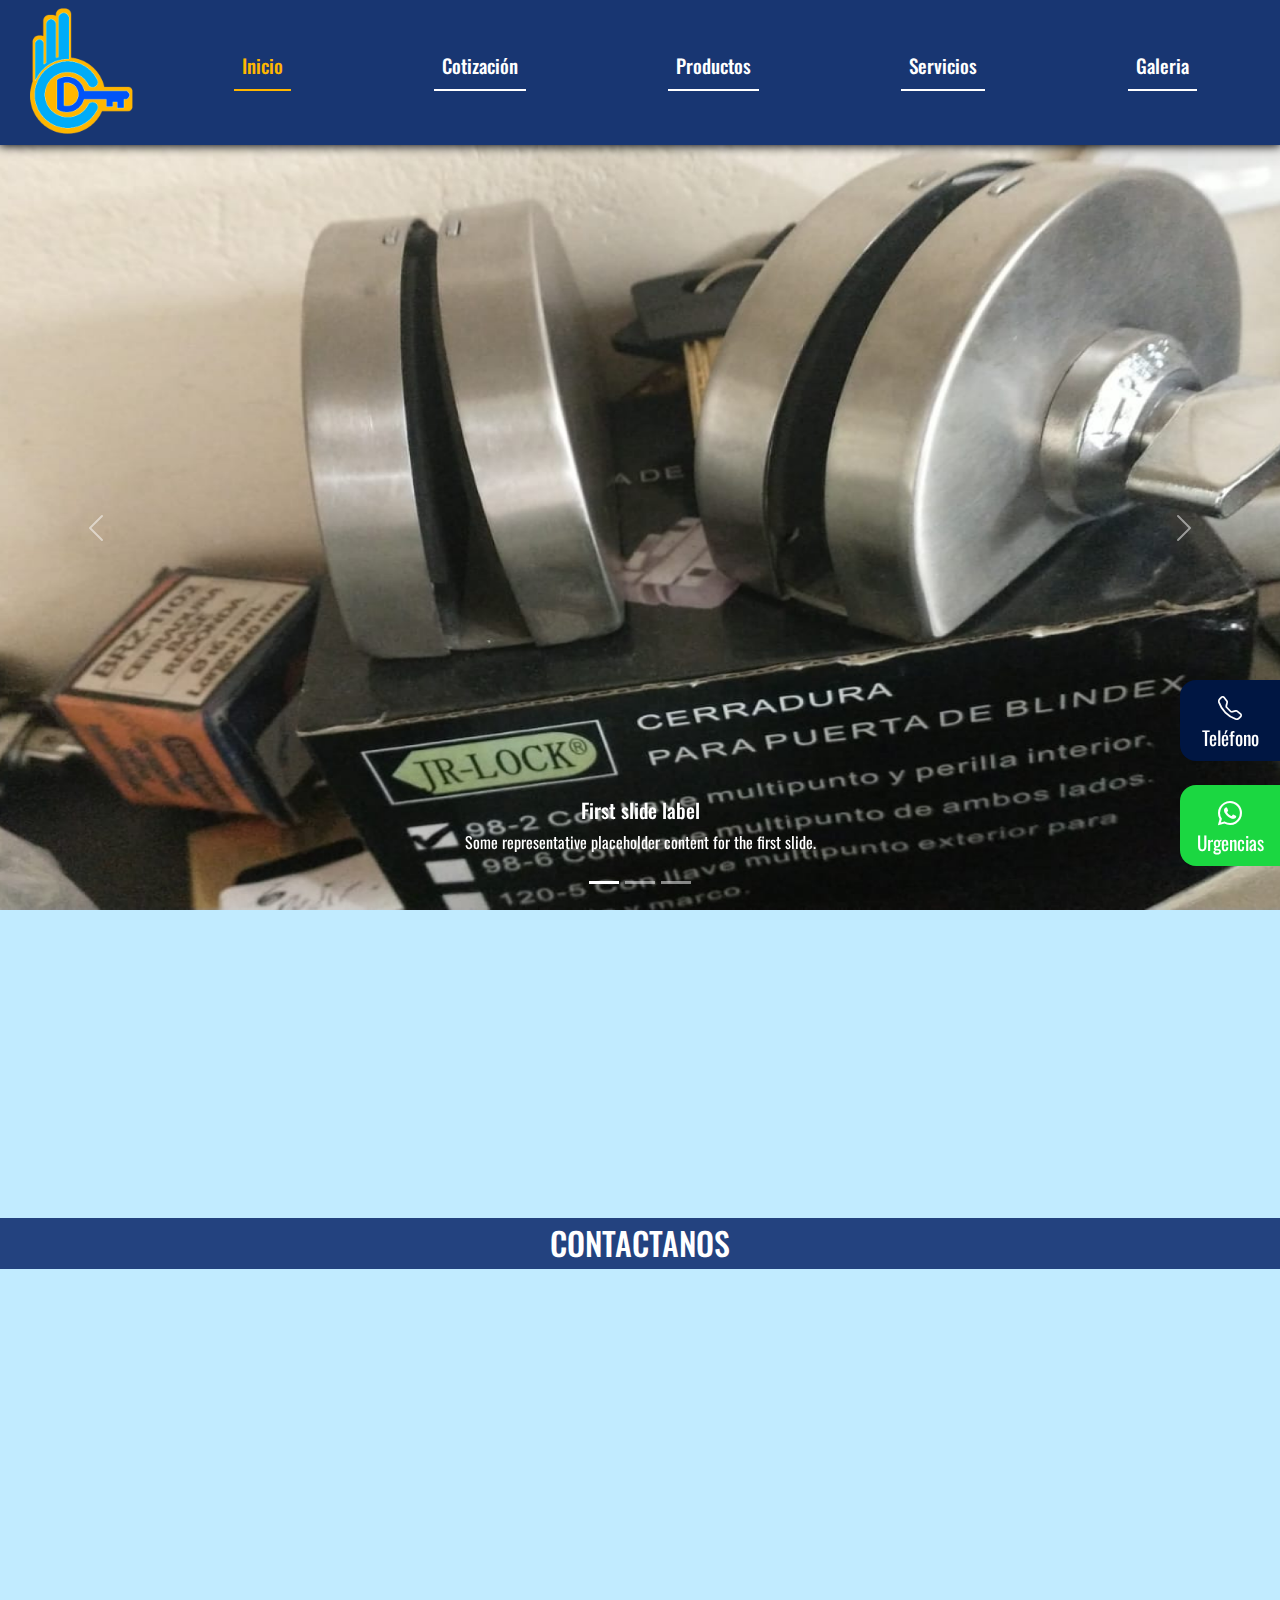
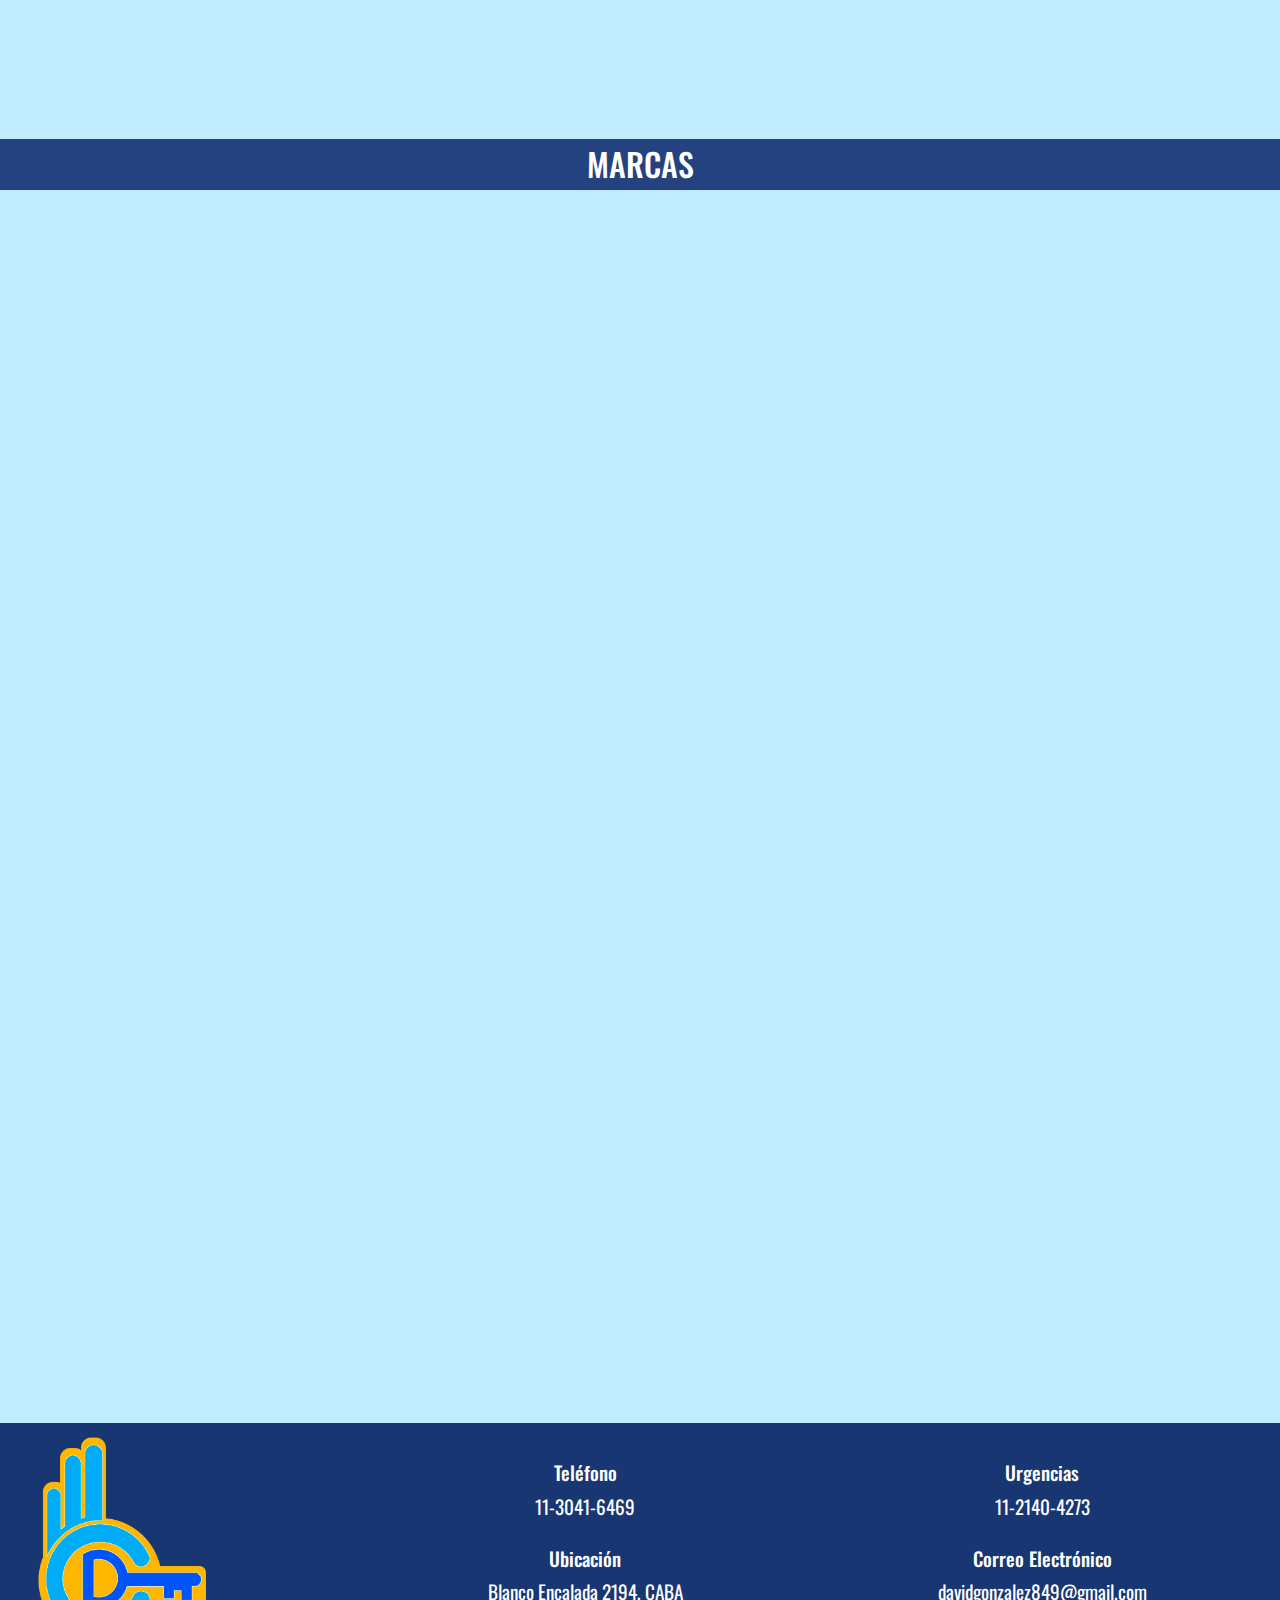
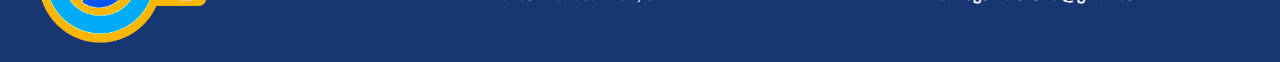
==== commit 840460d4: "SASS" ====
--- a/index.html
+++ b/index.html
@@ -14,24 +14,6 @@
     <title>Cerrajeria David - 24 hs</title>
 </head>
 <body>
-    <!-- <header>
-        <div class="nav container-fluid">
-            <nav class="navbar row">
-                <div class="navbar__logo col">
-                    <a href="#">
-                        <img src="./images/logocerrajeria.png" alt="Cerrajería David" class="logo">
-                    </a>
-                </div>
-                <ul class="navbar__menu col">
-                    <li class="navbar__menu__page"><a href="#">Inicio</a></li>
-                    <li class="navbar__menu__page"><a href="./pages/cotizacion.html">Cotización</a></li>
-                    <li class="navbar__menu__page"><a href="./pages/servicios.html">Servicios</a></li>
-                    <li class="navbar__menu__page"><a href="./pages/productos.html">Productos</a></li>
-                    <li class="navbar__menu__page"><a href="./pages/nosotros.html">Nosotros</a></li>
-                </ul>
-            </nav>
-        </div>
-    </header> -->
     <header>
         <nav class="navbar navbar-expand-md">
             <div class="container-fluid">
@@ -216,10 +198,16 @@
                 <img src="./images/brands/luber.png" alt="Luber" class="brands__image">
             </article>
             <article data-aos="zoom-in">
+                <img src="./images/brands/lupum.jpg" alt="Lupum" class="brands__image">
+            </article>
+            <article data-aos="zoom-in">
                 <img src="./images/brands/mac.png" alt="MA.C" class="brands__image">
             </article>
             <article data-aos="zoom-in">
                 <img src="./images/brands/merle.png" alt="Merle" class="brands__image">
+            </article>
+            <article data-aos="zoom-in">
+                <img src="./images/brands/multlock.png" alt="Mul-T-Lock" class="brands__image">
             </article>
             <article data-aos="zoom-in">
                 <img src="./images/brands/olaen.png" alt="Olaen" class="brands__image">
@@ -231,10 +219,16 @@
                 <img src="./images/brands/pampa.png" alt="Pampa" class="brands__image">
             </article>
             <article data-aos="zoom-in">
+                <img src="./images/brands/panzer.png" alt="Panzer" class="brands__image">
+            </article>
+            <article data-aos="zoom-in">
                 <img src="./images/brands/papaiz.png" alt="Papaiz" class="brands__image">
             </article>
             <article data-aos="zoom-in">
                 <img src="./images/brands/prive.png" alt="Prive" class="brands__image">
+            </article>
+            <article data-aos="zoom-in">
+                <img src="./images/brands/rialpa.png" alt="Ri-Al-Pa" class="brands__image">
             </article>
             <article data-aos="zoom-in">
                 <img src="./images/brands/roa.png" alt="Roa" class="brands__image">
--- a/style/style.css
+++ b/style/style.css
@@ -32,6 +32,7 @@
 
 .navbar {
   display: flex;
+  flex-direction: column;
   justify-content: center;
   align-items: center;
   width: 100%;
@@ -49,49 +50,51 @@
 .navbar-nav {
   padding-bottom: 10px;
 }
-.navbar__menu__page a {
-  color: white;
-}
-.navbar-collapse {
-  transition: 0.5s;
-}
-
-.nav-link {
-  display: flex;
-  justify-content: center;
-  color: white;
-  font-size: 1.2rem;
-  font-weight: 500;
-  border-bottom: solid 2px white;
-  transition: 0.3s;
-}
-.nav-link.active {
-  color: #ffb600 !important;
-  border-bottom: solid 2px #ffb600;
-}
-.nav-link:active {
-  color: #ffb600;
-}
-.nav-link:hover {
-  color: #ffb600;
-  border-bottom: solid 2px #ffb600;
-  transform: scale(120%);
-}
-
-.logo {
-  width: 20vw;
-}
-
 @media (min-width: 768px) {
   .navbar-nav {
     width: 100%;
     display: flex;
     justify-content: space-around;
   }
+}
+.navbar__menu__page a {
+  color: white;
+}
+.navbar-collapse {
+  transition: 0.5s;
+}
+
+.nav-link, .nav-link.active {
+  display: flex;
+  justify-content: center;
+  color: white;
+  font-size: 1.2rem;
+  font-weight: 500;
+  border-bottom: solid 2px white;
+  transition: 0.3s;
+}
+.nav-link.active {
+  color: #ffb600 !important;
+  border-bottom: solid 2px #ffb600;
+}
+.nav-link:active {
+  color: #ffb600;
+}
+.nav-link:hover {
+  color: #ffb600;
+  border-bottom: solid 2px #ffb600;
+  transform: scale(120%);
+}
+
+.logo {
+  width: 20vw;
+}
+@media (min-width: 768px) {
   .logo {
     width: 15vh;
   }
 }
+
 .footer {
   text-align: center;
   background-color: #183672;
@@ -104,25 +107,49 @@
 .footer__info__list__elements {
   padding: 1vw;
 }
+.footer__info__list__elements h3 {
+  color: white;
+  font-size: 1.2rem;
+}
 .footer__info__list__elements a {
   color: white;
+  font-size: 1.2rem;
 }
 .footer__info__list__elements p {
   margin: 0;
-}
-
+  font-size: 1.2rem;
+}
 @media (min-width: 768px) {
   .footer {
     display: flex;
+    flex-direction: row;
     justify-content: space-around;
     align-items: center;
   }
   .footer__logo {
     display: block;
-    width: 30vw;
+    width: 15vw;
     height: 100%;
   }
 }
+@media (min-width: 1024px) {
+  .footer {
+    display: grid;
+    grid-template-columns: 1fr 3fr;
+    grid-template-rows: 1fr;
+  }
+  .footer__logo {
+    display: block;
+    width: 70%;
+    height: 100%;
+  }
+  .footer__info__list {
+    display: grid;
+    grid-template-columns: 2fr 2fr;
+    grid-template-rows: 2fr 2fr;
+  }
+}
+
 .contact__map {
   width: 100%;
 }
@@ -160,7 +187,6 @@
   font-size: 1.5rem;
   margin-right: 10px;
 }
-
 @media (min-width: 1024px) {
   .contact__map iframe {
     height: 100%;
@@ -174,6 +200,7 @@
     width: 40vw;
   }
 }
+
 .formulario {
   margin-bottom: 20px;
 }
@@ -184,9 +211,11 @@
 .formulario__contain {
   display: flex;
   flex-direction: column;
-  justify-content: center;
+  justify-content: space-around;
+  align-items: center;
 }
 .formulario__contain div {
+  width: 100%;
   display: flex;
   flex-direction: column;
   margin: 5px 0px;
@@ -353,7 +382,7 @@
   border-radius: 5px;
   border: 3px #001642 solid;
   background-color: #bedbff;
-  height: 6vh;
+  height: 8vh;
 }
 input::placeholder {
   color: #001642;
@@ -364,12 +393,12 @@
   box-shadow: 1px 1px 5px 1px black;
   border-style: none;
 }
-
 @media (min-width: 1024px) {
   input {
-    height: 5vh;
-  }
-}
+    height: 7vh;
+  }
+}
+
 label {
   display: flex;
   justify-content: center;
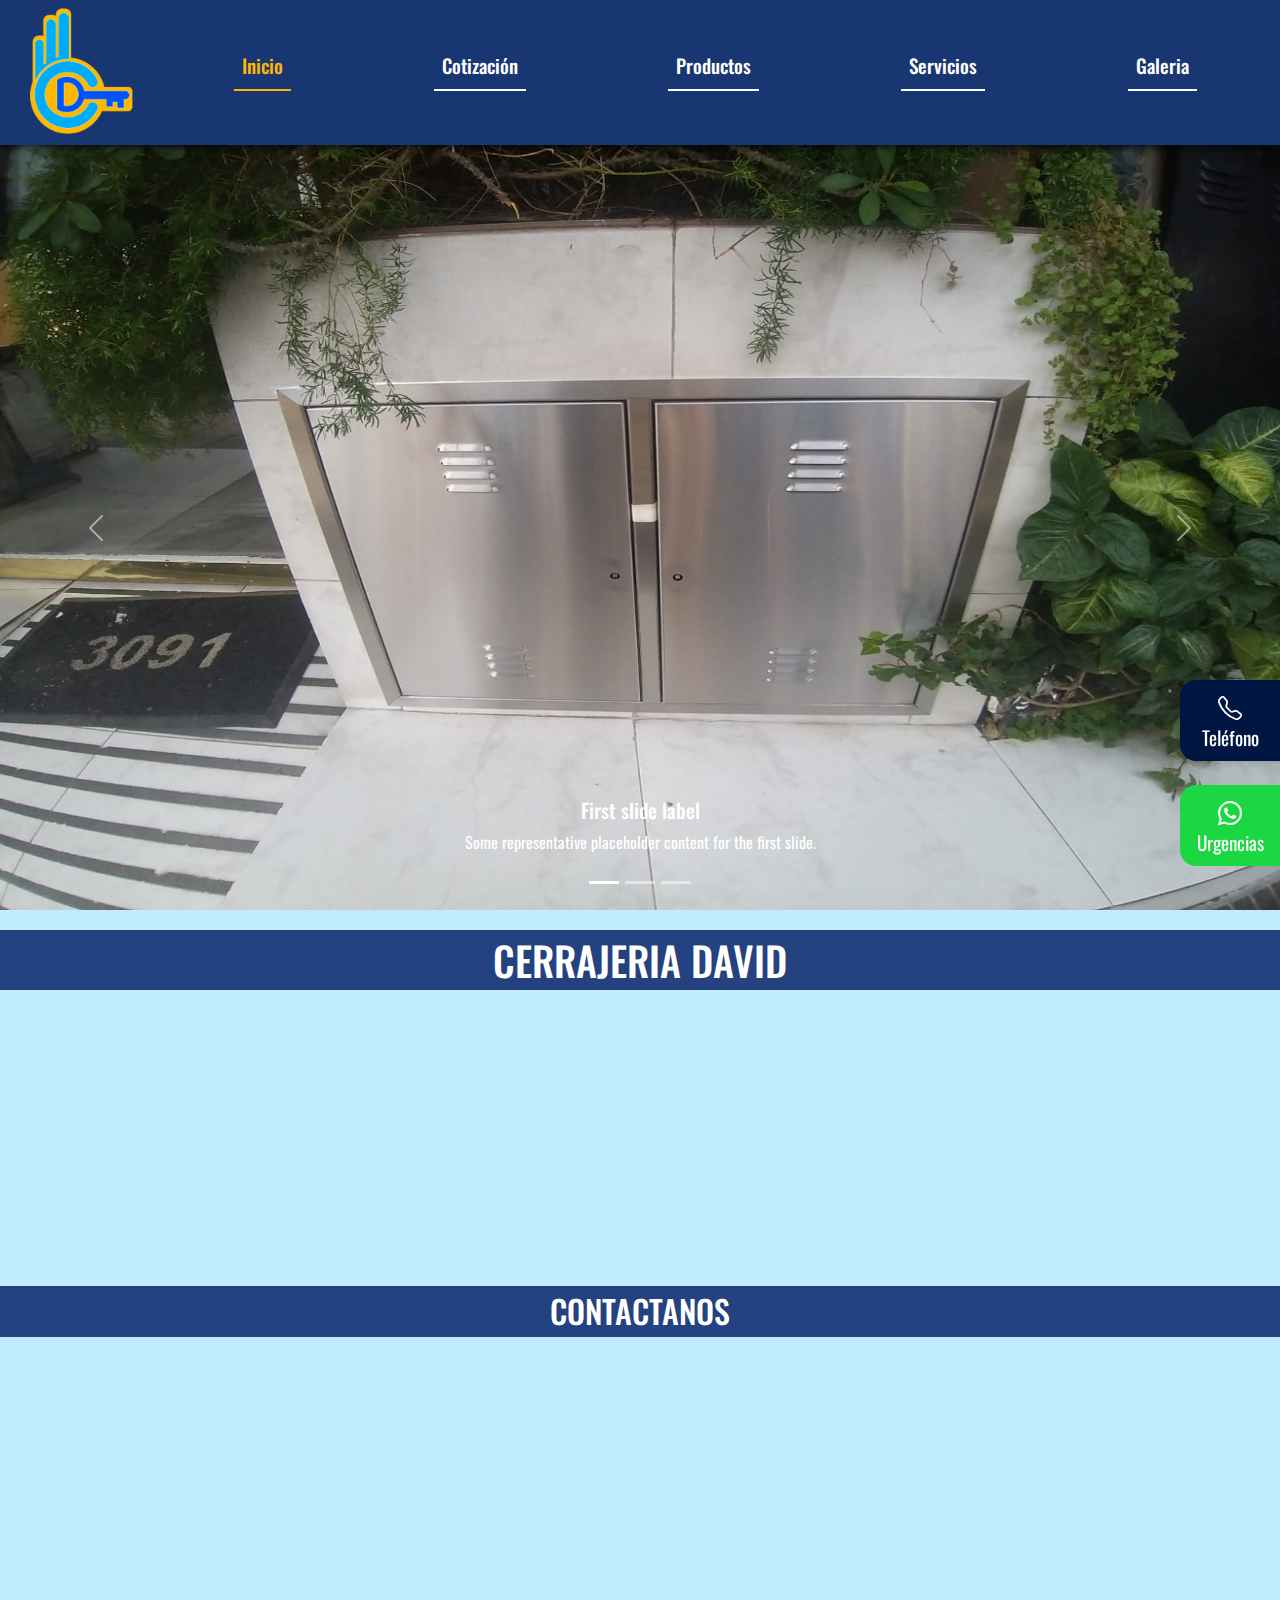
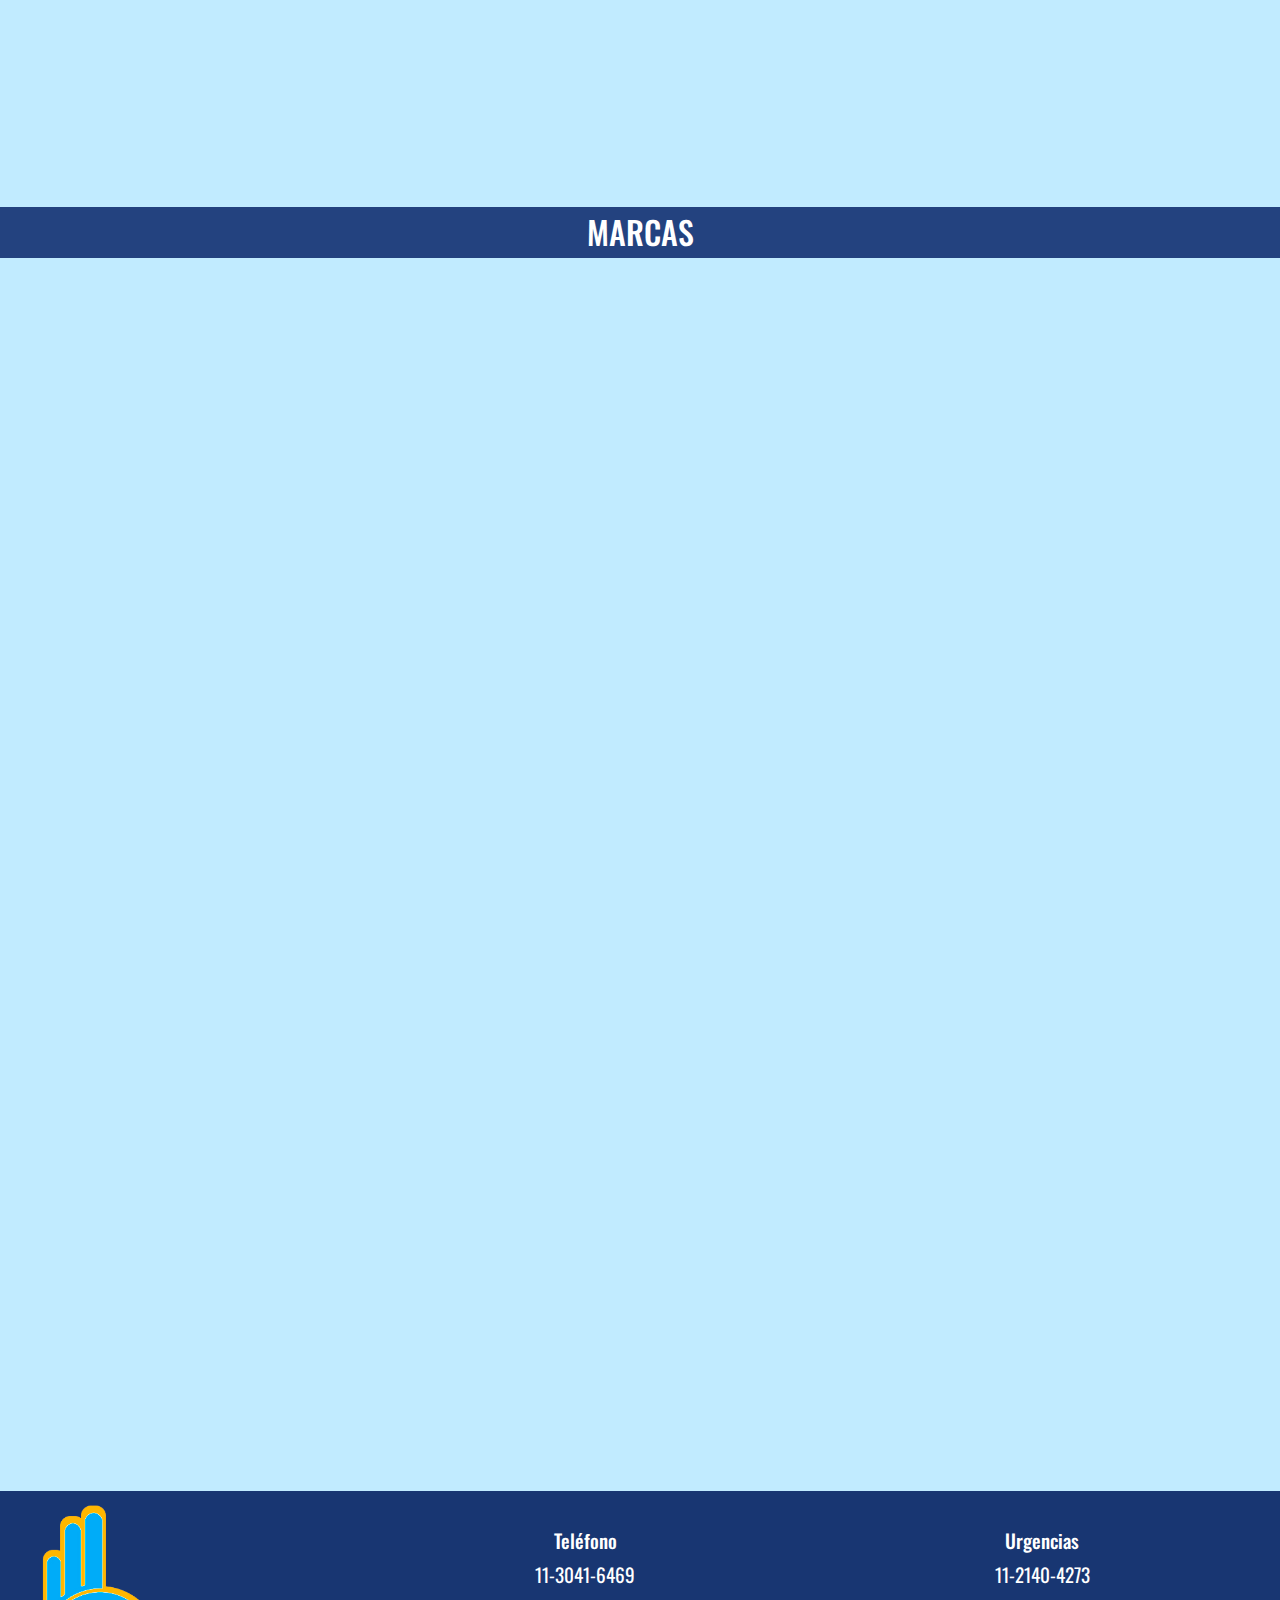
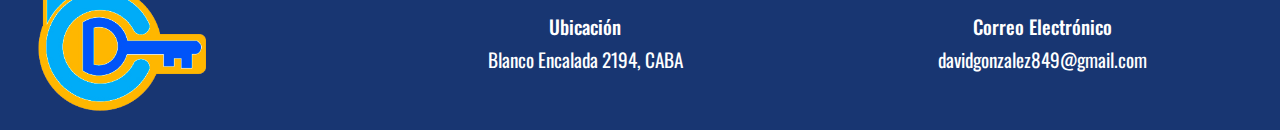
==== commit 450136a2: "Seo" ====
--- a/index.html
+++ b/index.html
@@ -4,6 +4,7 @@
     <meta charset="UTF-8">
     <meta http-equiv="X-UA-Compatible" content="IE=edge">
     <meta name="viewport" content="width=device-width, initial-scale=1.0">
+    <meta name="description" content="Servicio de cerrajería de primer nivel hace más de dos décadas">
     <link rel="stylesheet" href="https://cdn.jsdelivr.net/npm/bootstrap-icons@1.9.1/font/bootstrap-icons.css">
     <link rel="preconnect" href="https://fonts.googleapis.com">
     <link rel="preconnect" href="https://fonts.gstatic.com" crossorigin>
@@ -53,21 +54,30 @@
                 </div>
                 <div class="carousel-inner">
                   <div class="carousel-item active">
-                    <img src="images/carusel/31ce869d-6e0a-422e-ae7e-6463f1e9012f 1.png" class="d-block w-100" alt="...">
+                    <picture>
+                        <source srcset="./images/carusel/casilla.jpg" alt="Casilla" media="(min-width: 720px)">
+                        <img src="images/carusel/casilla-redimensionado.jpg" class="d-block w-100" alt="Casilla">
+                    </picture>
                     <div class="carousel-caption d-none d-md-block">
                       <h5>First slide label</h5>
                       <p>Some representative placeholder content for the first slide.</p>
                     </div>
                   </div>
                   <div class="carousel-item">
-                    <img src="images/carusel/34c0dd21-78bc-46cf-afc0-7fc785d08052.jpg" class="d-block w-100" alt="...">
+                    <picture>
+                        <source srcset="./images/carusel/cerradura.jpg" alt="Cerradura" media="(min-width: 720px)">
+                        <img src="images/carusel/cerradura-redimensionado.png" class="d-block w-100" alt="Cerradura">
+                    </picture>
                     <div class="carousel-caption d-none d-md-block">
                       <h5>Second slide label</h5>
                       <p>Some representative placeholder content for the second slide.</p>
                     </div>
                   </div>
                   <div class="carousel-item">
-                    <img src="images/carusel/d75dcbb4-cac7-40f7-a4ee-a76e5f45d73d.jpg" class="d-block w-100" alt="...">
+                    <picture>
+                        <source srcset="./images/carusel/techo.jpg" alt="Techo" media="(min-width: 720px)">
+                        <img src="images/carusel/techo-redimensionado.jpg" class="d-block w-100" alt="Techo">
+                    </picture>
                     <div class="carousel-caption d-none d-md-block">
                       <h5>Second slide label</h5>
                       <p>Some representative placeholder content for the second slide.</p>
@@ -84,7 +94,7 @@
                 </button>
               </div>
         </section>
-
+        <h1 class="title">CERRAJERIA DAVID</h1>
         <section class="cards">
             <article class="card" data-aos="fade-up">
                 <h2 class="card__title">Cotización</h2>
@@ -111,7 +121,6 @@
                 </button>             
             </article>
         </section>
-
         <section class="contact">
             <h2 class="title">CONTACTANOS</h2>
             <div class="container-fluid">
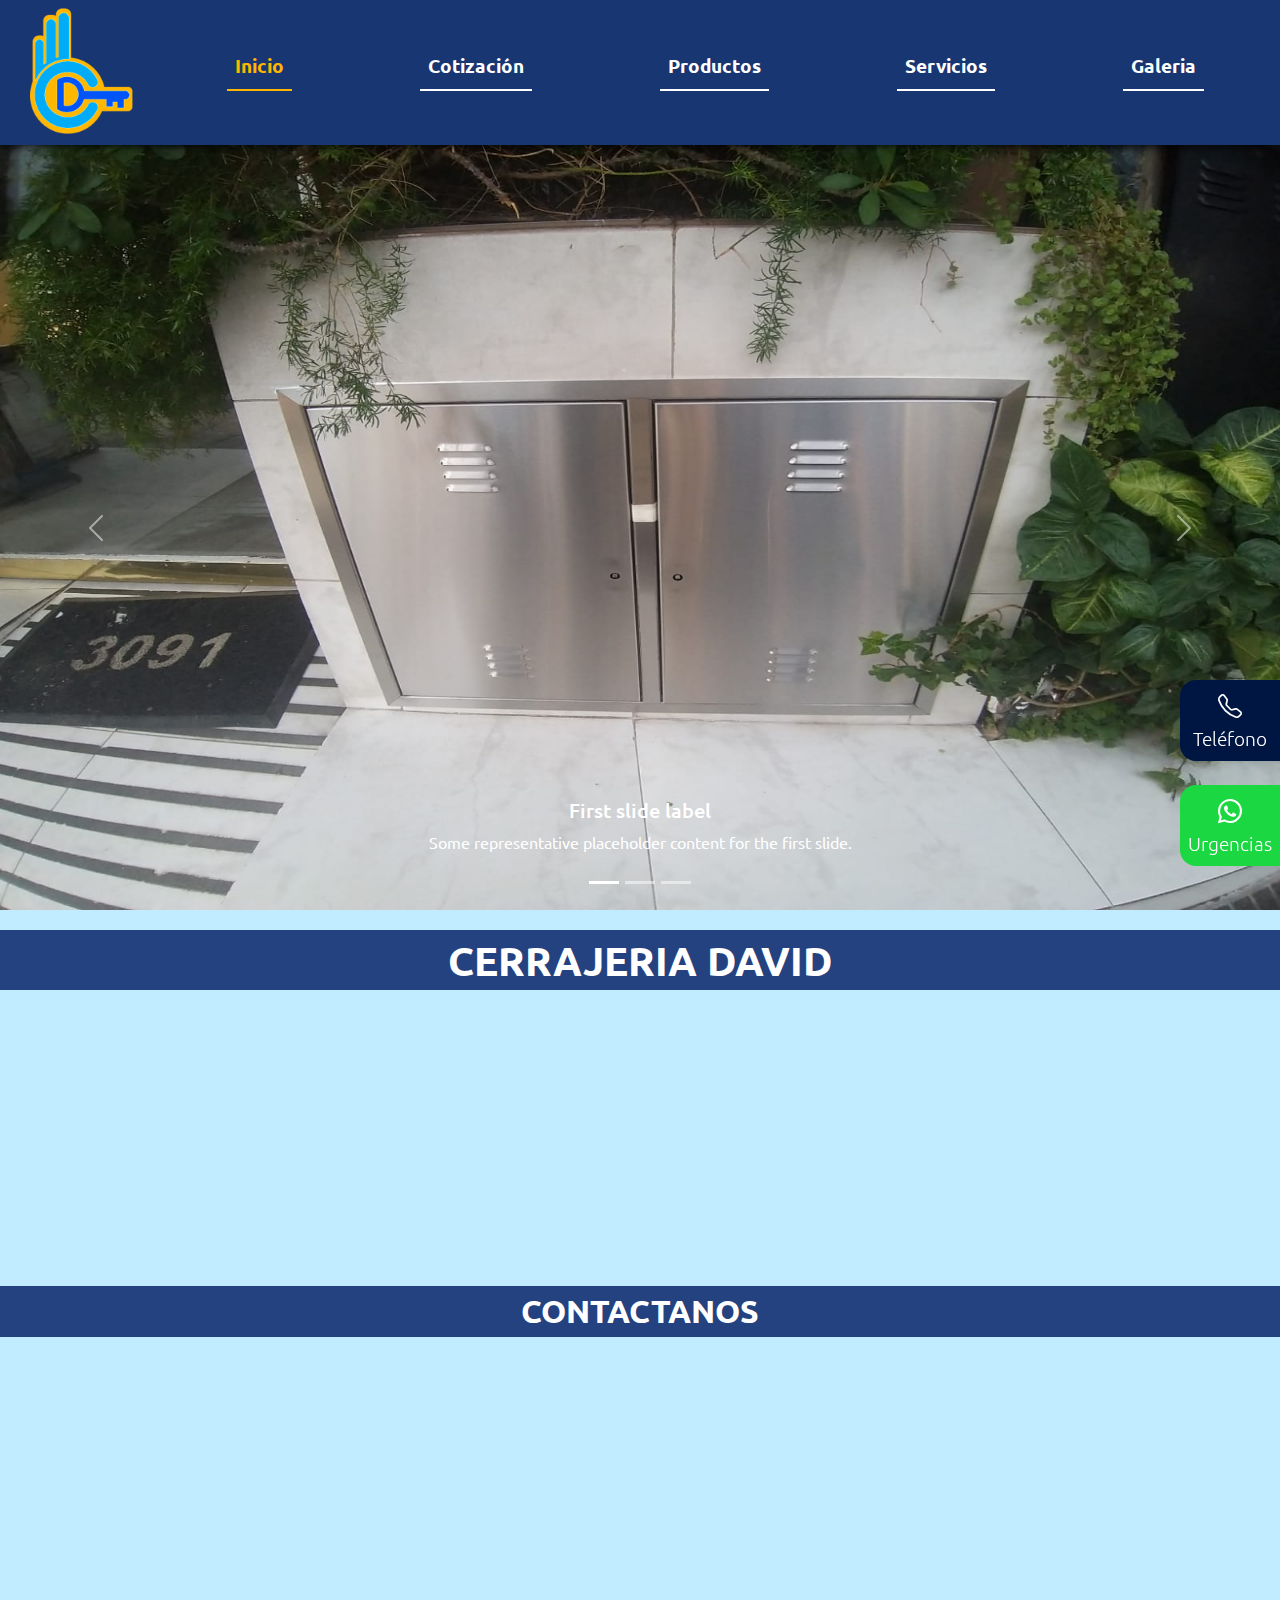
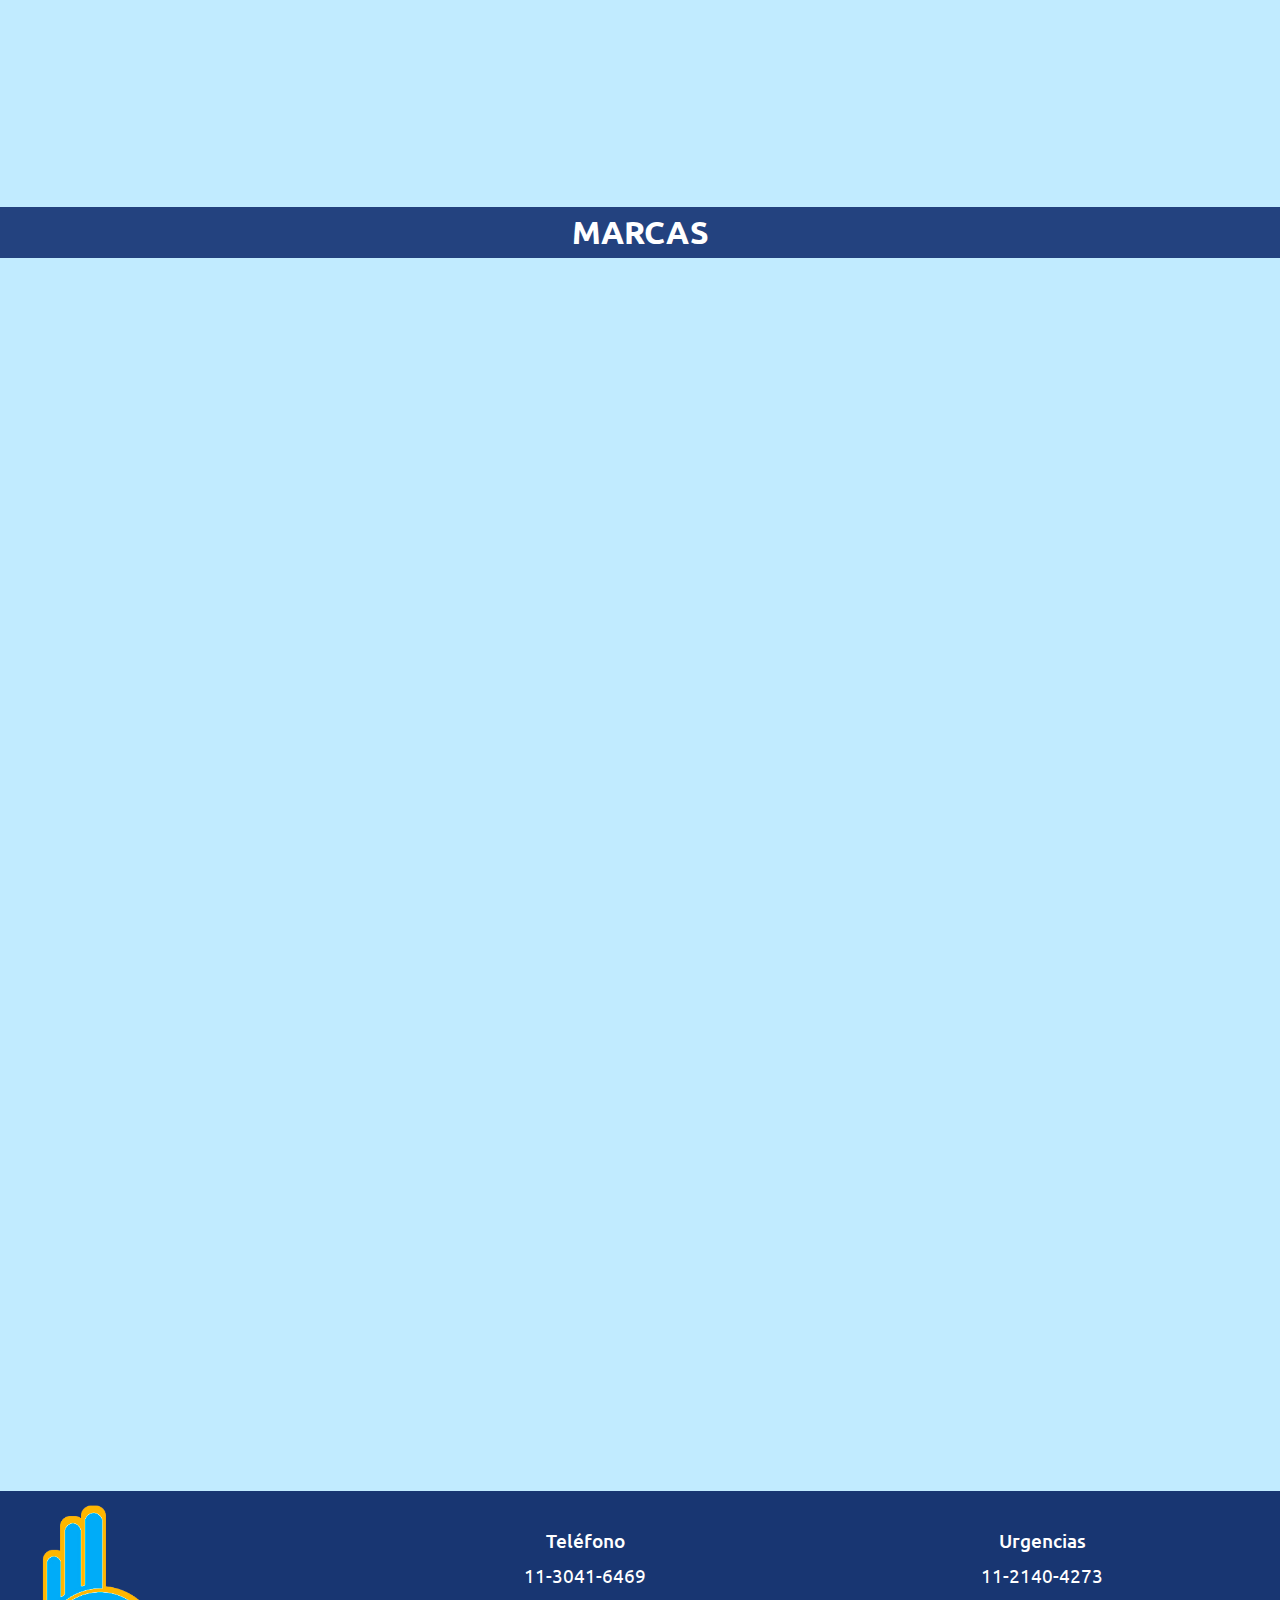
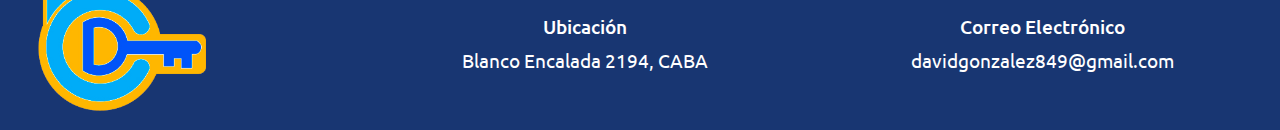
==== commit 41c975ed: "Productos" ====
--- a/index.html
+++ b/index.html
@@ -5,10 +5,16 @@
     <meta http-equiv="X-UA-Compatible" content="IE=edge">
     <meta name="viewport" content="width=device-width, initial-scale=1.0">
     <meta name="description" content="Servicio de cerrajería de primer nivel hace más de dos décadas">
+    <meta name="title" content="Cerrajeria David - 24hs">
+    <meta property="og:type" content="website">
+    <meta property="og:url" content="https://www.cerrajeriadavid.com/">
+    <meta property="og:title" content="Cerrajeria David - 24hs">
+    <meta property="og:description" content="Servicio de cerrajería de primer nivel hace más de dos décadas">
+    <meta property="og:image" content="https://le-de.cdn-website.com/bcc67e388a464065b7afa2d66245a49a/dms3rep/multi/opt/5f8bfda6497549f294093a4c3b76cbff-a798aac3-1920w.jpg">
     <link rel="stylesheet" href="https://cdn.jsdelivr.net/npm/bootstrap-icons@1.9.1/font/bootstrap-icons.css">
     <link rel="preconnect" href="https://fonts.googleapis.com">
     <link rel="preconnect" href="https://fonts.gstatic.com" crossorigin>
-    <link href="https://fonts.googleapis.com/css2?family=Oswald:wght@200;300;400;500;600;700&display=swap" rel="stylesheet">
+    <link href="https://fonts.googleapis.com/css2?family=Ubuntu:ital,wght@0,300;0,400;0,500;0,700;1,300;1,400;1,500;1,700&display=swap" rel="stylesheet">
     <link href="https://unpkg.com/aos@2.3.1/dist/aos.css" rel="stylesheet">
     <link rel="stylesheet" href="https://cdn.jsdelivr.net/npm/bootstrap@5.2.0/dist/css/bootstrap.min.css">
     <link rel="stylesheet" href="./style/style.css">
@@ -55,8 +61,8 @@
                 <div class="carousel-inner">
                   <div class="carousel-item active">
                     <picture>
-                        <source srcset="./images/carusel/casilla.jpg" alt="Casilla" media="(min-width: 720px)">
-                        <img src="images/carusel/casilla-redimensionado.jpg" class="d-block w-100" alt="Casilla">
+                        <source srcset="./images/carusel/buzon.jpg" alt="Buzón" media="(min-width: 720px)">
+                        <img src="images/carusel/buzon-redimensionado.jpg" class="d-block w-100" alt="Buzón">
                     </picture>
                     <div class="carousel-caption d-none d-md-block">
                       <h5>First slide label</h5>
@@ -105,20 +111,20 @@
                 </button>               
             </article>
             <article class="card" data-aos="fade-up">
+                <h2 class="card__title">Productos</h2>
+                <i class="bi bi-cart card__icon"></i>
+                <p class="card__description">Contamos con los mejores productos, con la mas alta seguridad y las mejores marcas.</p>
+                <button class="btn">
+                    <a href="./pages/productos.html" class="card__button__link">Más Información +</a>
+                </button>             
+            </article>
+            <article class="card" data-aos="fade-up">
                 <h2 class="card__title">Servicios</h2>
                 <i class="bi bi-tools card__icon"></i>
                 <p class="card__description">Proveemos servicios de todo tipo, para solucionar cualquier problema que tengas.</p>
                 <button class="btn">
                     <a href="./pages/servicios.html" class="card__button__link">Más Información +</a>
                 </button>              
-            </article>
-            <article class="card" data-aos="fade-up">
-                <h2 class="card__title">Productos</h2>
-                <i class="bi bi-cart card__icon"></i>
-                <p class="card__description">Contamos con los mejores productos, con la mas alta seguridad y las mejores marcas.</p>
-                <button class="btn">
-                    <a href="./pages/productos.html" class="card__button__link">Más Información +</a>
-                </button>             
             </article>
         </section>
         <section class="contact">
--- a/style/style.css
+++ b/style/style.css
@@ -2,7 +2,7 @@
   margin: 0;
   padding: 0;
   box-sizing: border-box;
-  font-family: "Oswald", sans-serif;
+  font-family: "Ubuntu", sans-serif;
   box-sizing: border-box;
 }
 
@@ -69,7 +69,7 @@
   justify-content: center;
   color: white;
   font-size: 1.2rem;
-  font-weight: 500;
+  font-weight: 600;
   border-bottom: solid 2px white;
   transition: 0.3s;
 }
@@ -171,6 +171,7 @@
   margin: 10px 10px;
   padding: 10px;
   width: 80vw;
+  font-weight: 500;
   display: flex;
   align-items: center;
   border-radius: 10px;
@@ -236,10 +237,12 @@
   background-color: #23427f;
   color: white;
   text-align: center;
-  transition: 1s;
+  font-weight: 700;
+  transition: 0.4s;
 }
 .title:hover {
   transform: scale(105%);
+  color: #ffb600;
 }
 
 .btn {
@@ -250,6 +253,7 @@
   border-radius: 5px;
   border: solid white 2px;
   transition: 0.3s;
+  color: white;
 }
 .btn a {
   color: white;
@@ -286,6 +290,7 @@
 .card__title {
   background-color: #23427f;
   width: 100%;
+  font-weight: 700;
   border-top-right-radius: 10px;
   border-top-left-radius: 10px;
 }
@@ -318,7 +323,7 @@
   background-color: #1bd741;
   color: white;
   font-size: 1.2rem;
-  font-weight: 400;
+  font-weight: 300;
   transition: 0.5s;
 }
 .whatsapp__contain__text {
@@ -378,28 +383,55 @@
   width: 100%;
 }
 
-input {
+.formulario__contain__input {
   border-radius: 5px;
   border: 3px #001642 solid;
   background-color: #bedbff;
   height: 8vh;
 }
-input::placeholder {
+.formulario__contain__input::placeholder {
   color: #001642;
   padding: 10px;
 }
-input:hover {
+.formulario__contain__input:hover {
   background-color: #81baff;
   box-shadow: 1px 1px 5px 1px black;
   border-style: none;
 }
 @media (min-width: 1024px) {
-  input {
+  .formulario__contain__input {
     height: 7vh;
   }
 }
 
-label {
+@media (min-width: 768px) {
+  .products__label {
+    display: flex;
+    flex-direction: row;
+    justify-content: space-around;
+    align-items: center;
+  }
+}
+@media (min-width: 1024px) {
+  .products__label {
+    margin: 0;
+  }
+}
+.products__input {
+  display: none;
+}
+
+input[type=radio]:checked:after {
+  width: 14px;
+  height: 14px;
+  border-radius: 15px;
+  border: solid 1px black;
+  background-color: #ffb600;
+  content: "";
+  visibility: visible;
+}
+
+.formulario__contain__label {
   display: flex;
   justify-content: center;
   color: #001642;
@@ -407,6 +439,35 @@
   font-weight: 400;
 }
 
+.products__label {
+  display: flex;
+  flex-direction: column;
+  justify-content: space-around;
+  align-items: center;
+  font-size: 1.5rem;
+  color: #23427f;
+  margin-bottom: 15px;
+}
+
+@media (min-width: 768px) {
+  .products__label {
+    margin: 0 8vw;
+  }
+}
+@media (min-width: 1024px) {
+  .products__label {
+    font-size: 2rem;
+    margin: 0 0px;
+    transition: 0.3s;
+    display: flex;
+    justify-content: center;
+  }
+  .products__label:hover {
+    transform: scale(125%);
+    color: #ffb600;
+    background-color: #1D4E89;
+  }
+}
 textarea {
   border-radius: 5px;
   border: 3px #001642 solid;
@@ -428,5 +489,102 @@
     display: flex;
   }
 }
+.products__container__info {
+  display: flex;
+  flex-direction: column;
+  justify-content: space-around;
+  align-items: center;
+}
+.products__card {
+  display: flex;
+  flex-direction: column;
+  justify-content: space-around;
+  align-items: center;
+  background-color: white;
+  border: solid 1px #ddd;
+  border-radius: 4px;
+  width: 70vw;
+  margin: 5vw;
+  transition: 0.3s;
+}
+.products__card div {
+  position: relative;
+}
+.products__card__title {
+  background-color: rgba(0, 0, 0, 0.712);
+  padding: 5px;
+  width: auto;
+  position: absolute;
+  bottom: 10%;
+  z-index: 100;
+  padding: 10px 10px 10px;
+  font-weight: 700;
+  color: white;
+}
+.products__card__img {
+  width: 70vw;
+  border-top-right-radius: 4px;
+  border-top-left-radius: 4px;
+  border-bottom: solid 1px #ddd;
+}
+.products__card__description {
+  text-align: center;
+  margin: 7px;
+  color: black;
+  font-weight: 300;
+}
+.products__card:hover {
+  transform: scale(104%);
+}
+.products__card:hover .products__card__title {
+  background-color: black;
+}
+.products__card__btn {
+  font-style: normal;
+}
+@media (min-width: 768px) {
+  .products {
+    display: flex;
+    flex-direction: row;
+    justify-content: space-around;
+    align-items: center;
+    flex-wrap: wrap;
+  }
+  .products__card {
+    width: 30vw;
+  }
+  .products__card__img {
+    width: 30vw;
+  }
+}
+@media (min-width: 1024px) {
+  .products {
+    display: flex;
+    flex-direction: row;
+    justify-content: space-around;
+    align-items: center;
+  }
+  .products__card {
+    width: 20vw;
+    margin: 2vw;
+  }
+  .products__card__img {
+    width: 20vw;
+  }
+}
+.products__container {
+  display: flex;
+  flex-direction: column;
+  justify-content: space-around;
+  align-items: center;
+}
+@media (min-width: 1024px) {
+  .products__container {
+    display: flex;
+    flex-direction: row;
+    justify-content: space-around;
+    align-items: center;
+  }
+}
 
 /*# sourceMappingURL=style.css.map */
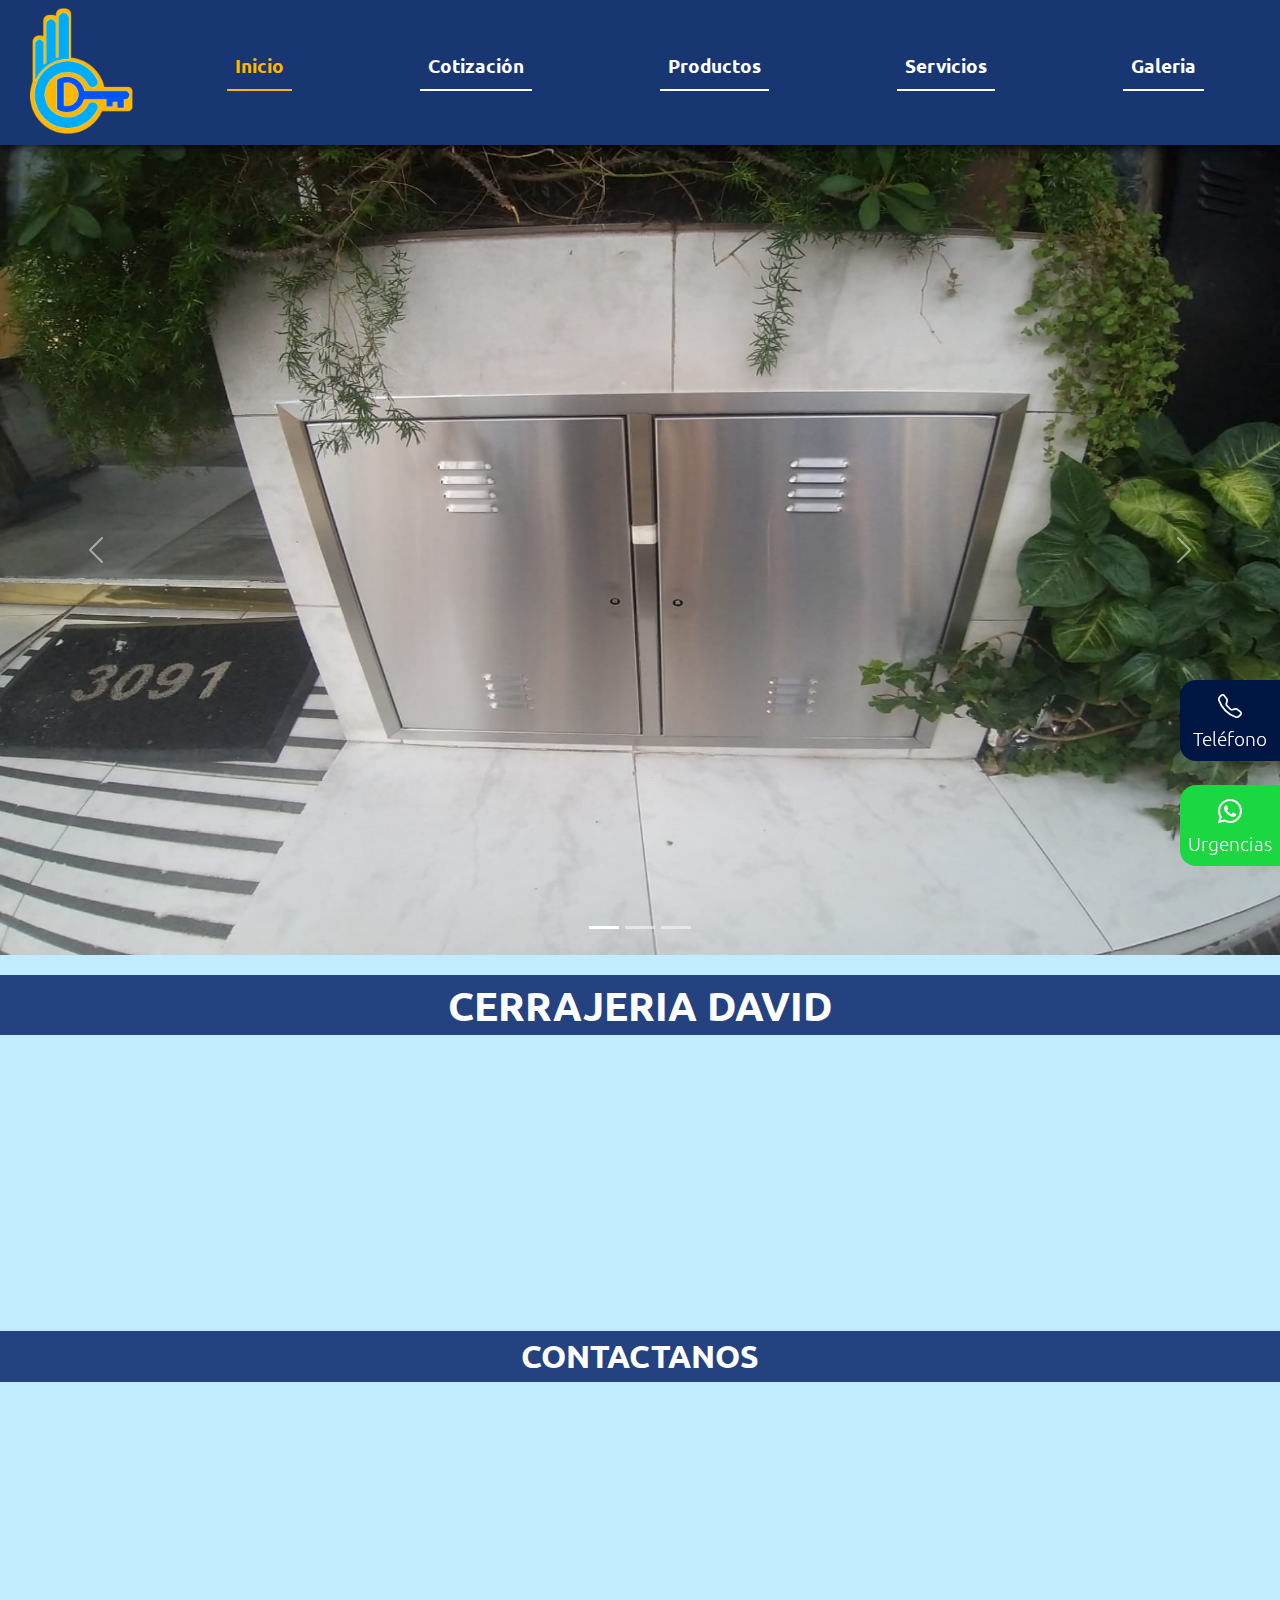
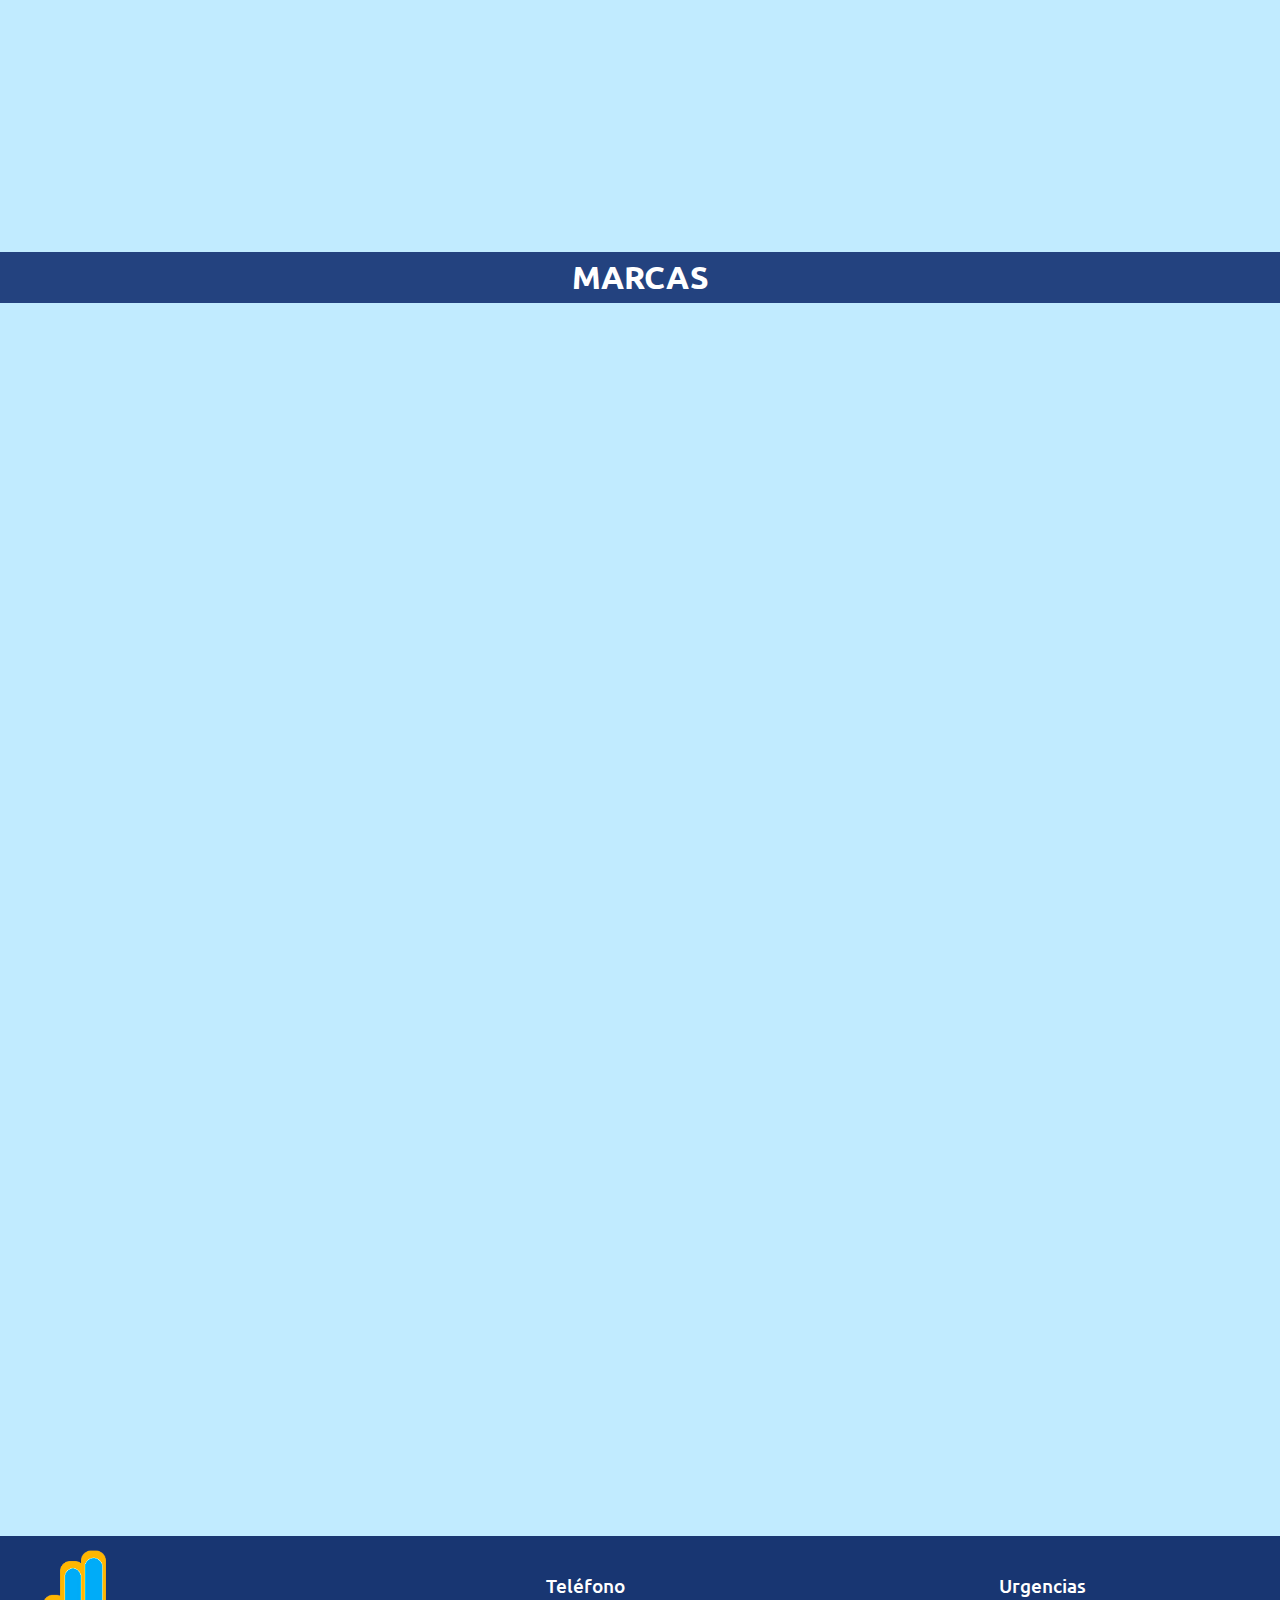
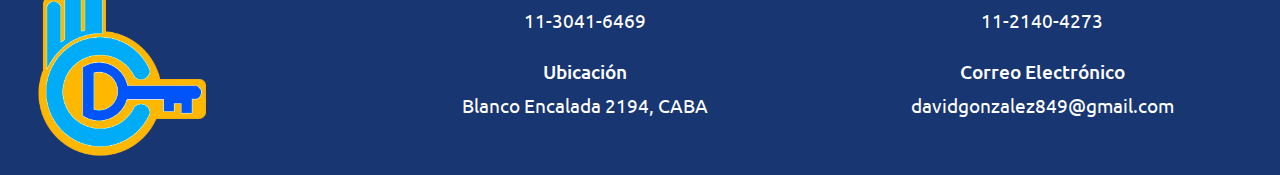
==== commit 06295326: "Aspectos finales" ====
--- a/index.html
+++ b/index.html
@@ -18,6 +18,7 @@
     <link href="https://unpkg.com/aos@2.3.1/dist/aos.css" rel="stylesheet">
     <link rel="stylesheet" href="https://cdn.jsdelivr.net/npm/bootstrap@5.2.0/dist/css/bootstrap.min.css">
     <link rel="stylesheet" href="./style/style.css">
+    <link rel="shortcut icon" href="./images/iconcerrajeria.png" type="image/x-icon">
     <title>Cerrajeria David - 24 hs</title>
 </head>
 <body>
@@ -64,30 +65,18 @@
                         <source srcset="./images/carusel/buzon.jpg" alt="Buzón" media="(min-width: 720px)">
                         <img src="images/carusel/buzon-redimensionado.jpg" class="d-block w-100" alt="Buzón">
                     </picture>
-                    <div class="carousel-caption d-none d-md-block">
-                      <h5>First slide label</h5>
-                      <p>Some representative placeholder content for the first slide.</p>
-                    </div>
                   </div>
                   <div class="carousel-item">
                     <picture>
-                        <source srcset="./images/carusel/cerradura.jpg" alt="Cerradura" media="(min-width: 720px)">
-                        <img src="images/carusel/cerradura-redimensionado.png" class="d-block w-100" alt="Cerradura">
+                        <source srcset="./images/carusel/llavin.jpg" alt="Llavín" media="(min-width: 720px)">
+                        <img src="images/carusel/llavin-redimensionado.png" class="d-block w-100" alt="Llavín">
                     </picture>
-                    <div class="carousel-caption d-none d-md-block">
-                      <h5>Second slide label</h5>
-                      <p>Some representative placeholder content for the second slide.</p>
-                    </div>
                   </div>
                   <div class="carousel-item">
                     <picture>
                         <source srcset="./images/carusel/techo.jpg" alt="Techo" media="(min-width: 720px)">
                         <img src="images/carusel/techo-redimensionado.jpg" class="d-block w-100" alt="Techo">
                     </picture>
-                    <div class="carousel-caption d-none d-md-block">
-                      <h5>Second slide label</h5>
-                      <p>Some representative placeholder content for the second slide.</p>
-                    </div>
                   </div>
                 </div>
                 <button class="carousel-control-prev" type="button" data-bs-target="#carouselExampleCaptions" data-bs-slide="prev">
--- a/style/style.css
+++ b/style/style.css
@@ -283,6 +283,7 @@
   margin: 10px;
   border-radius: 15px;
   border: solid #23427f 5px;
+  transition: 0.3s;
 }
 .card__icon {
   font-size: 4rem;
@@ -293,6 +294,12 @@
   font-weight: 700;
   border-top-right-radius: 10px;
   border-top-left-radius: 10px;
+}
+.card:hover {
+  transform: scale(105%);
+}
+.card:hover .card__icon {
+  color: #ffb600;
 }
 
 @media (min-width: 1024px) {
@@ -373,7 +380,7 @@
 
 @media (min-width: 768px) {
   .carousel-item img {
-    height: 85vh;
+    height: 90vh;
   }
 }
 .map {
@@ -503,7 +510,7 @@
   background-color: white;
   border: solid 1px #ddd;
   border-radius: 4px;
-  width: 70vw;
+  width: 50vw;
   margin: 5vw;
   transition: 0.3s;
 }
@@ -522,7 +529,8 @@
   color: white;
 }
 .products__card__img {
-  width: 70vw;
+  width: 50vw;
+  height: 50vw;
   border-top-right-radius: 4px;
   border-top-left-radius: 4px;
   border-bottom: solid 1px #ddd;
@@ -533,14 +541,18 @@
   color: black;
   font-weight: 300;
 }
+.products__card__link:hover {
+  text-decoration: underline;
+}
 .products__card:hover {
-  transform: scale(104%);
+  transform: scale(105%);
 }
 .products__card:hover .products__card__title {
   background-color: black;
 }
 .products__card__btn {
   font-style: normal;
+  padding: 5px;
 }
 @media (min-width: 768px) {
   .products {
@@ -555,6 +567,7 @@
   }
   .products__card__img {
     width: 30vw;
+    height: 30vw;
   }
 }
 @media (min-width: 1024px) {
@@ -570,6 +583,7 @@
   }
   .products__card__img {
     width: 20vw;
+    height: 20vw;
   }
 }
 .products__container {
@@ -587,4 +601,163 @@
   }
 }
 
+.services {
+  display: flex;
+  flex-direction: column;
+  justify-content: space-around;
+  align-items: center;
+}
+.services__container {
+  display: flex;
+  flex-direction: row;
+  justify-content: space-between;
+  align-items: center;
+  background-color: #23427f;
+  color: white;
+  width: 100%;
+  margin: 3vw 0;
+  border-radius: 10px;
+  box-shadow: 1px 1px 10px black;
+  transition: 0.3s;
+}
+@media (min-width: 768px) {
+  .services__container {
+    width: 70vw;
+  }
+}
+@media (min-width: 1024px) {
+  .services__container {
+    width: 40vw;
+  }
+}
+.services__container__title {
+  width: 100%;
+  text-align: center;
+  font-size: 1.3rem;
+  margin: 16px;
+}
+.services__container__title--active {
+  font-weight: 700;
+  font-size: 2rem;
+}
+@media (min-width: 768px) {
+  .services__container__title {
+    font-size: 2rem;
+  }
+}
+.services__container__img {
+  width: 30vw;
+  height: 20vw;
+  border-top-left-radius: 10px;
+  border-bottom-left-radius: 10px;
+}
+@media (min-width: 768px) {
+  .services__container__img {
+    width: 20vw;
+    height: 15vw;
+  }
+}
+@media (min-width: 1024px) {
+  .services__container__img {
+    width: 15vw;
+    height: 10vw;
+  }
+}
+.services__container:hover {
+  transform: scale(105%);
+}
+.services__container--active {
+  border-radius: 0;
+  background-color: #ffb600;
+  color: black;
+  box-shadow: 0 0 0;
+  margin: 1vw 0;
+  transition: 0s;
+}
+.services__container--active:hover {
+  color: white;
+}
+@media (min-width: 768px) {
+  .services__container--active {
+    width: 100%;
+  }
+}
+.services__container--active:hover {
+  transform: scale(100%);
+}
+@media (min-width: 768px) {
+  .services div {
+    display: flex;
+    flex-direction: column;
+    justify-content: space-between;
+    align-items: center;
+    flex-wrap: wrap;
+  }
+}
+@media (min-width: 1024px) {
+  .services div {
+    display: flex;
+    flex-direction: row;
+    justify-content: space-around;
+    align-items: center;
+  }
+}
+
+.galeria {
+  display: flex;
+  flex-direction: column;
+  justify-content: space-between;
+  align-items: center;
+}
+.galeria picture {
+  display: flex;
+  flex-direction: column;
+  justify-content: space-between;
+  align-items: center;
+  border: solid 10px #f8f9fa;
+  border-radius: 10px;
+  box-shadow: 1px 1px 30px black;
+  width: 60vw;
+  height: auto;
+  margin: 20px 10px;
+}
+@media (min-width: 768px) {
+  .galeria {
+    display: flex;
+    flex-direction: row;
+    justify-content: space-between;
+    align-items: flex-start;
+    flex-wrap: wrap;
+  }
+  .galeria picture {
+    width: 30vw;
+    height: 40vw;
+  }
+  .galeria picture img {
+    height: 100%;
+  }
+}
+@media (min-width: 1024px) {
+  .galeria picture {
+    width: 20vw;
+    height: 26vw;
+    filter: grayscale(100%);
+    transition: 0.2s;
+  }
+  .galeria picture:hover {
+    filter: grayscale(0);
+  }
+  .galeria picture:hover img {
+    transform: scale(110%);
+  }
+  .galeria picture:hover img {
+    width: 20vw;
+    height: 100%;
+    border: solid 10px #f8f9fa;
+    border-radius: 10px;
+    box-shadow: 1px 1px 30px black;
+    transition: 0.2s;
+  }
+}
+
 /*# sourceMappingURL=style.css.map */
